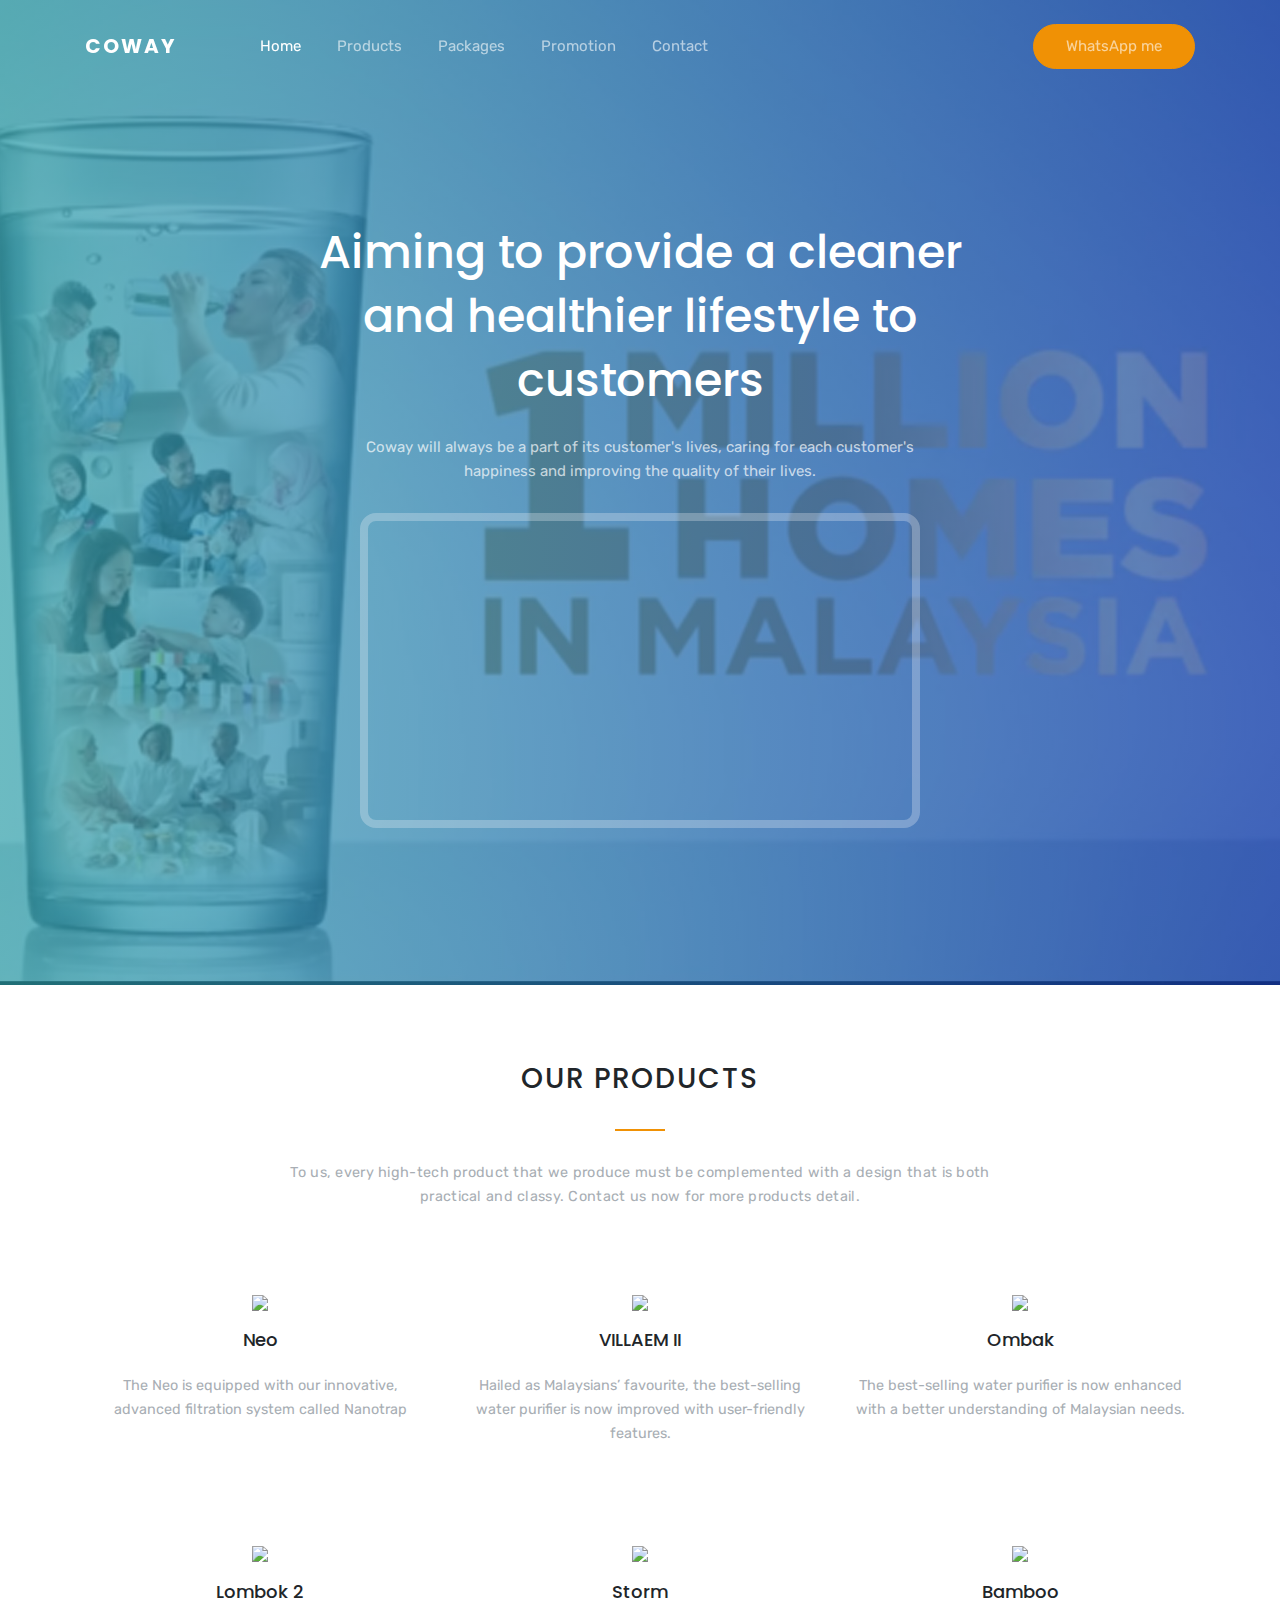
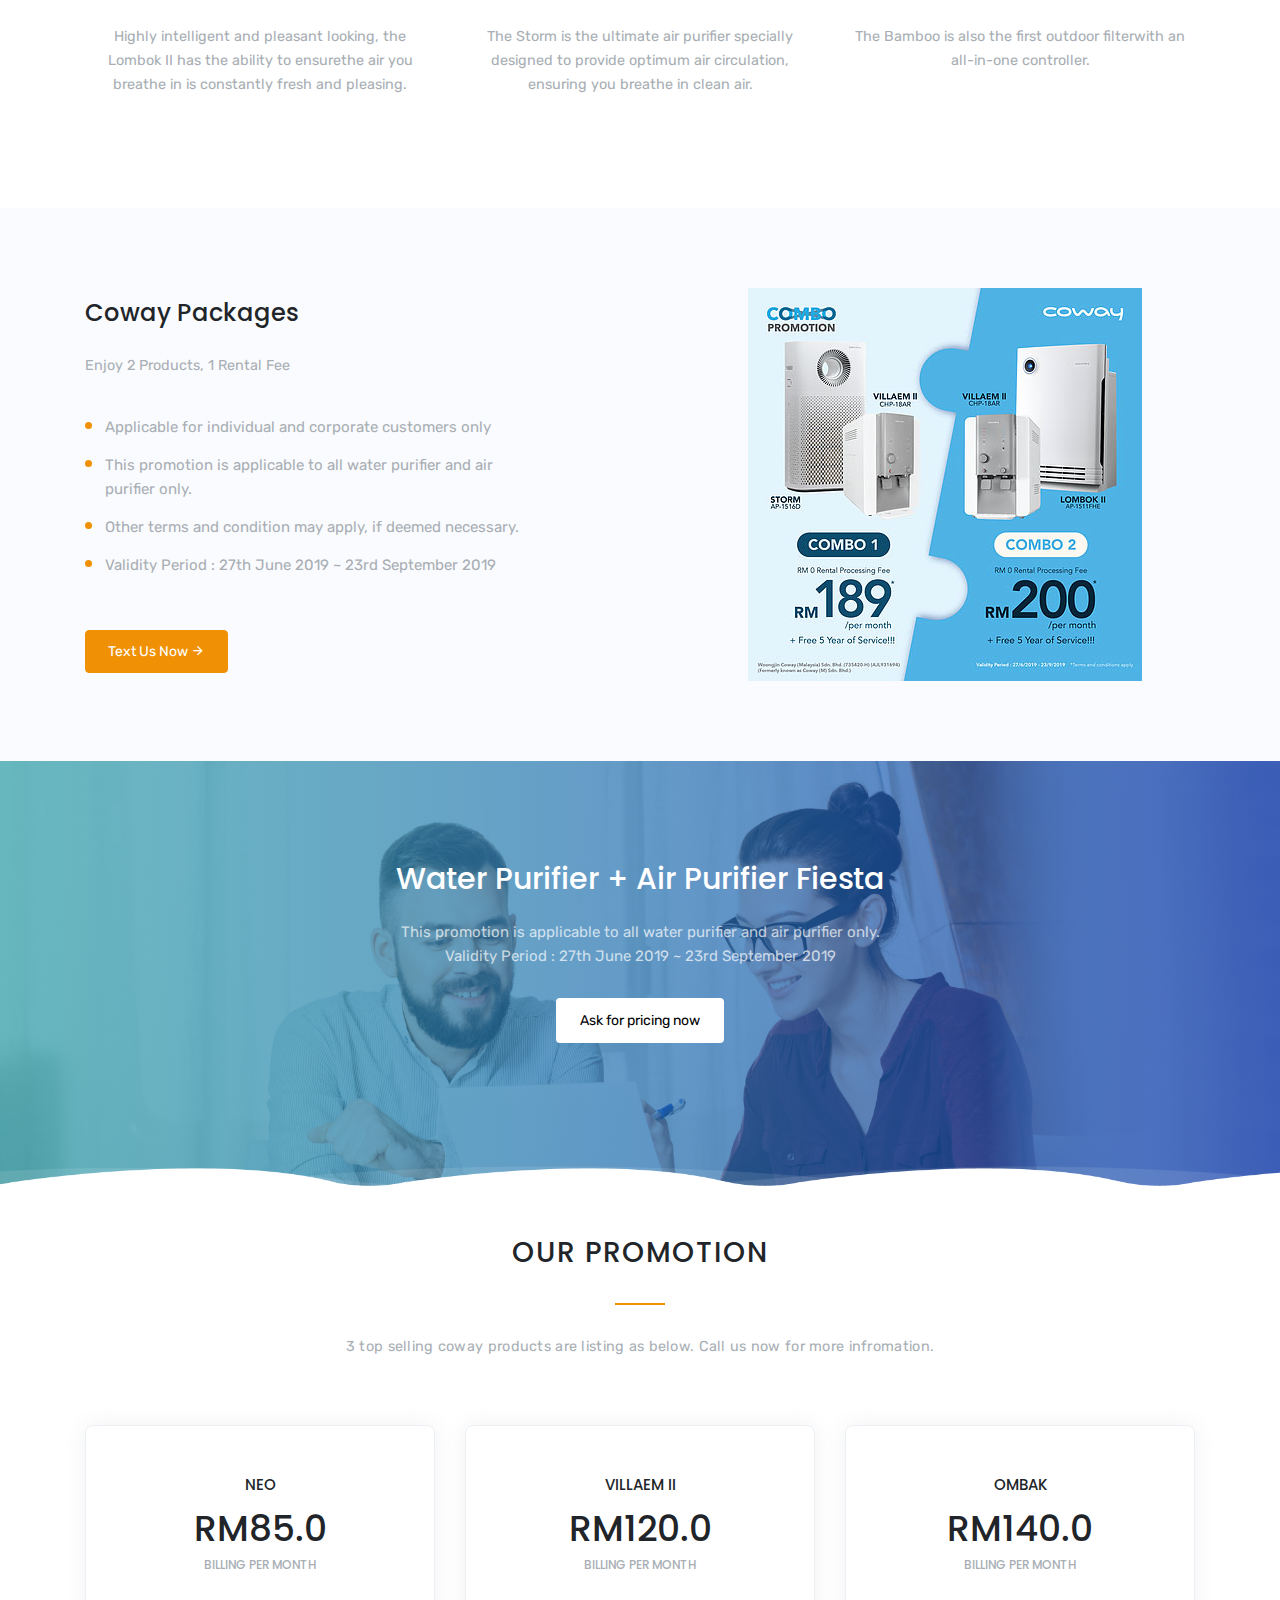
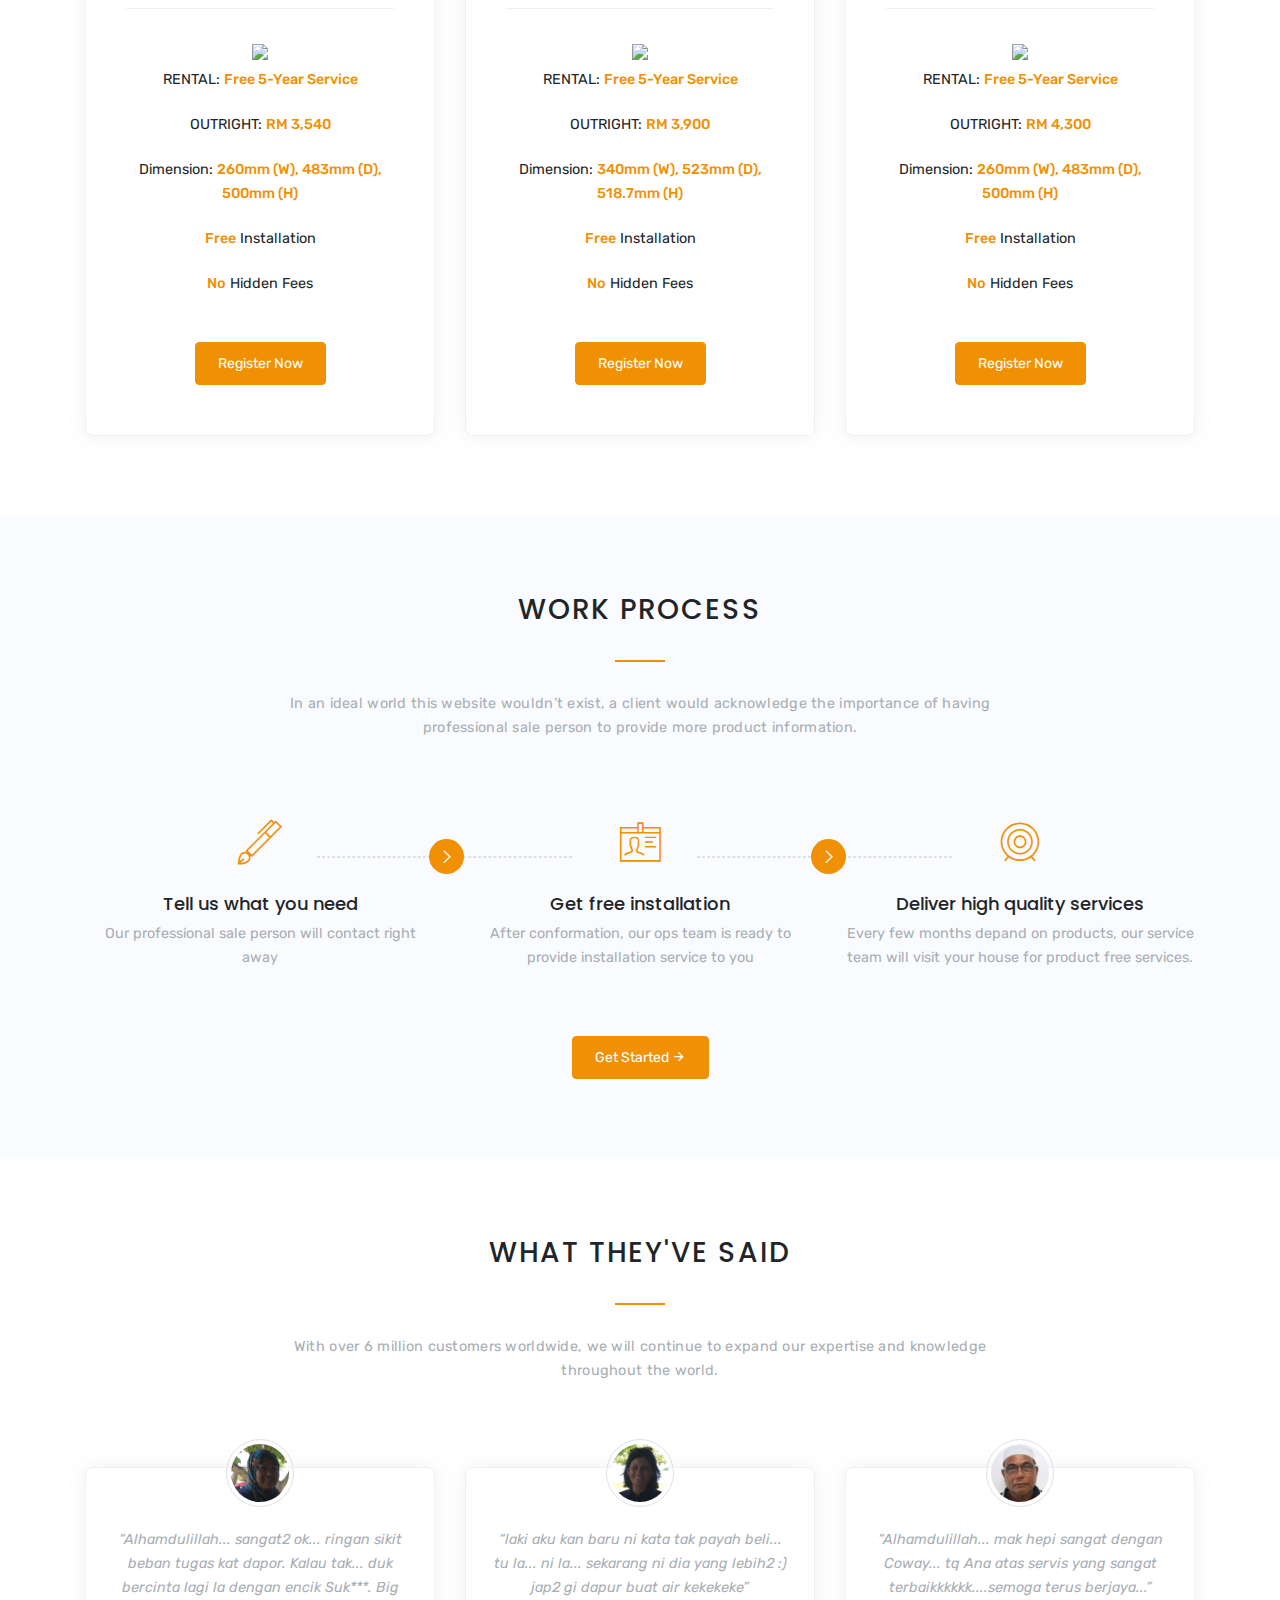
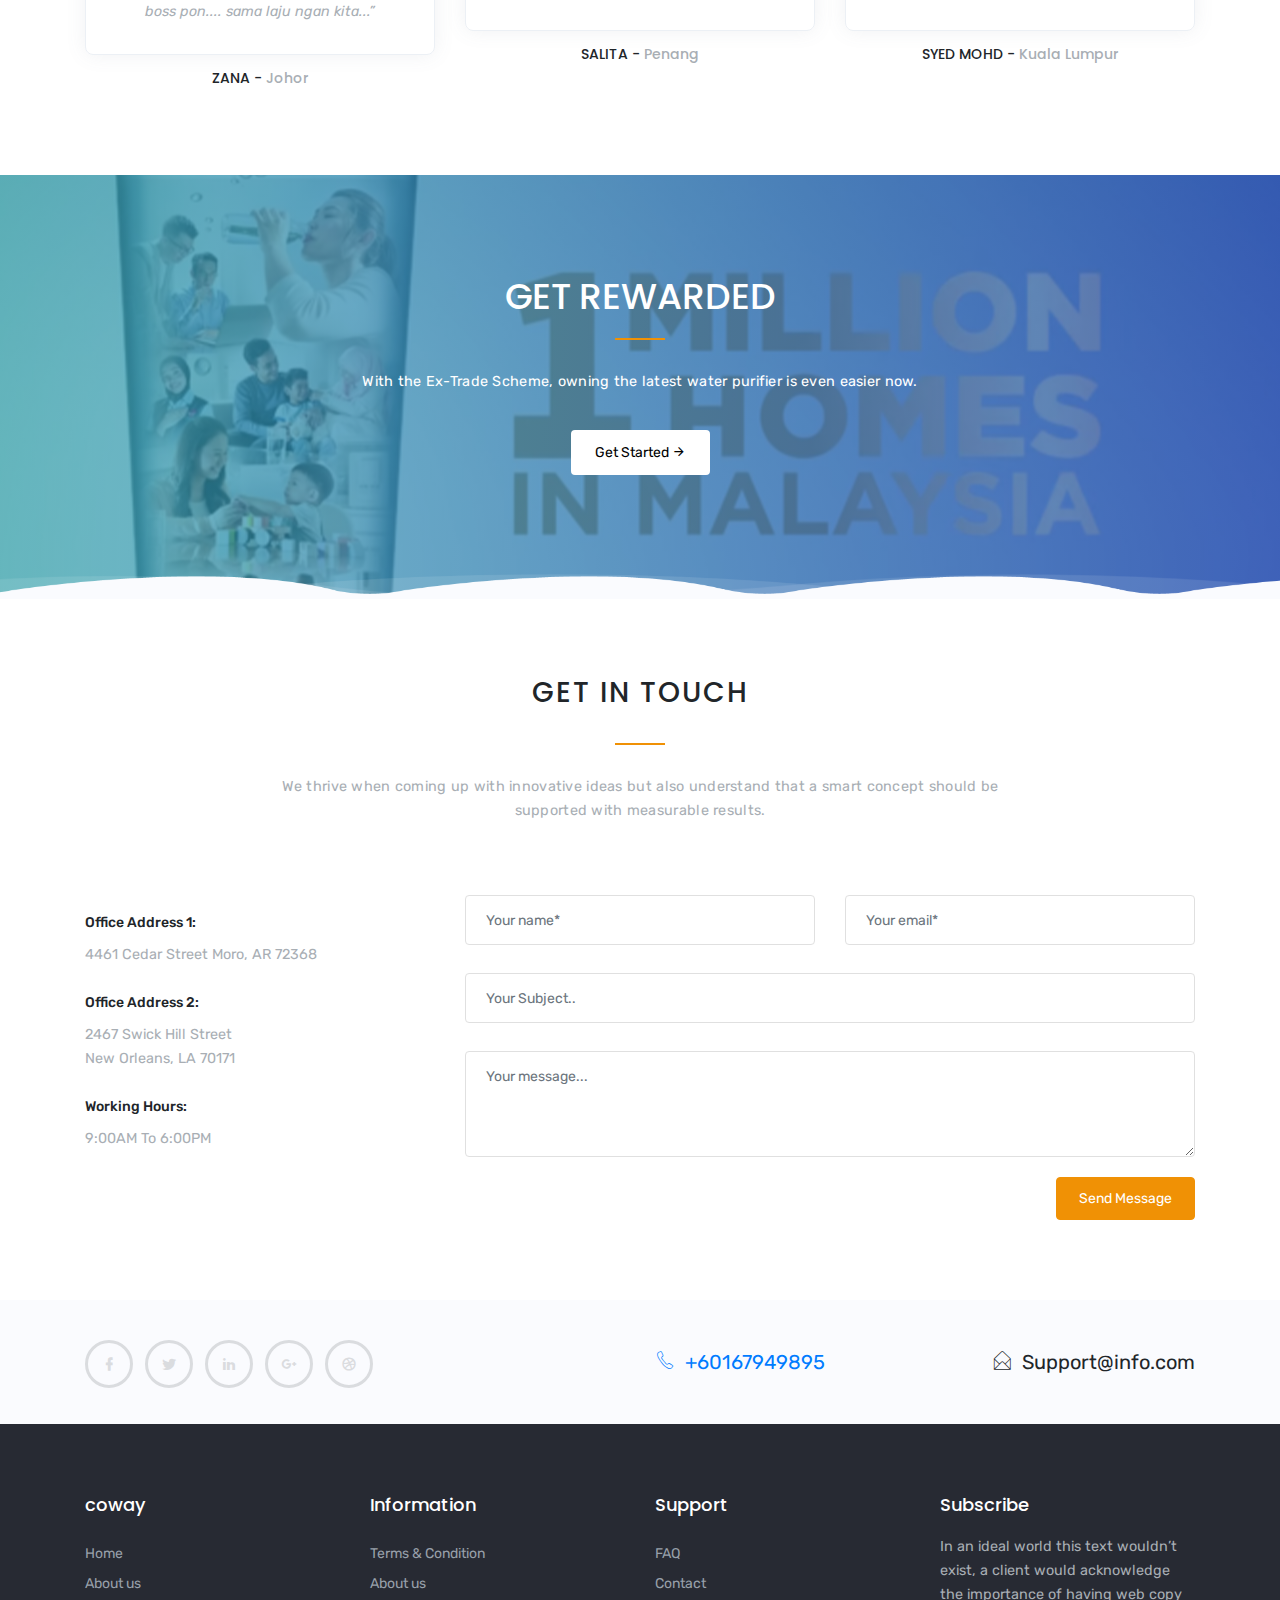
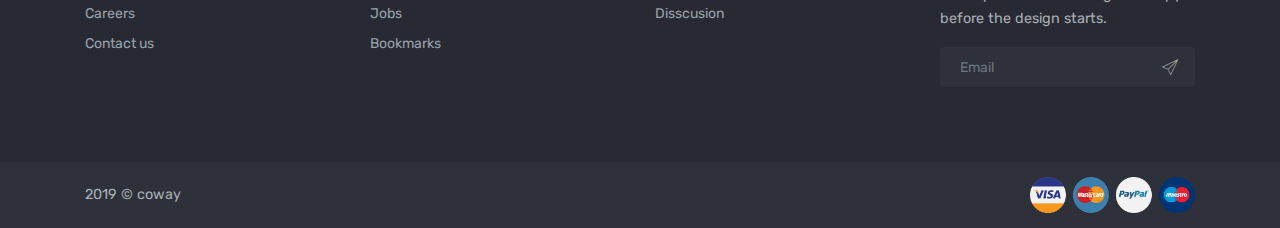
==== index.html @ 73694146 "add project" ====
<!DOCTYPE html>
<html lang="en">
    
<head>
        <meta charset="utf-8">
        <meta name="viewport" content="width=device-width, initial-scale=1"> 
        <title>coway - Promotion RM0 Registration. Free Installation. Free Services Filters Up TO 5 Years. Call Qiao Wen +60167949895 for more information.</title> 
        <meta name="description" content="" />
        <meta name="keywords" content="" />
        <meta name="author" content="" />   
        <link rel="shortcut icon" href="images/favicon.ico">

        <!-- Google Font -->
        <link href="https://fonts.googleapis.com/css?family=Poppins:400,500,700|Rubik:300,400,500" rel="stylesheet">

        <!-- pe-icon-7 Css-->
        <link rel="stylesheet" type="text/css" href="css/pe-icon-7-stroke.css" />

        <!--Material Icon -->
        <link rel="stylesheet" type="text/css" href="css/materialdesignicons.min.css" />

        <!-- Waves effect Css-->
        <link rel="stylesheet" type="text/css" href="css/waves.css" />

        <!-- Bootstrap Css-->
        <link rel="stylesheet" type="text/css" href="css/bootstrap.min.css" />

        <!-- Magnific-popup -->
        <link rel="stylesheet" href="css/magnific-popup.css">

        <!-- Custom Css -->
        <link rel="stylesheet" type="text/css" href="css/style.css" />
        <link rel="stylesheet" href="css/colors/orange.css">

    </head>


    <body data-spy="scroll" data-target="#data-scroll"  data-hijacking="on" data-animation="scaleDown">      
            
        <!-- STRAT NAVBAR -->
        <nav class="navbar navbar-expand-lg fixed-top navbar-custom sticky sticky-dark">
            <div class="container">
                <!-- LOGO -->
                <a class="navbar-brand logo text-uppercase" href="index.html">
                    coway
                </a>
                <button class="navbar-toggler" type="button" data-toggle="collapse" data-target="#navbarCollapse" aria-controls="navbarCollapse" aria-expanded="false" aria-label="Toggle navigation">
                    <i class="mdi mdi-menu"></i>
                </button>
                <div class="collapse navbar-collapse" id="navbarCollapse">
                    <ul class="navbar-nav navbar-center" id="mySidenav">
                        <li class="nav-item active">
                            <a href="#home" class="nav-link">Home</a>
                        </li>
                        <li class="nav-item">
                            <a href="#products" class="nav-link">Products</a>
                        </li>
                        <li class="nav-item">
                            <a href="#features" class="nav-link">Packages</a>
                        </li>
                        <li class="nav-item">
                            <a href="#pricing" class="nav-link">Promotion</a>
                        </li>
                       <!--  <li class="nav-item">
                            <a href="#team" class="nav-link">Team</a>
                        </li>
                        <li class="nav-item">
                            <a href="#blog" class="nav-link">Blog</a>
                        </li> -->
                        <li class="nav-item">
                            <a href="#contact" class="nav-link">Contact</a>
                        </li>

                    </ul>
                    <div class="nav-button ml-auto">
                        <ul class="nav navbar-nav navbar-right">
                            <li>
                                <button type="button" class="btn btn-custom navbar-btn btn-rounded waves-effect waves-light"> <a href="https://api.whatsapp.com/send?phone=60167949895&text=I%20interested%20in%20Coway%20Product,%20Please%20call%20me%20soon.">WhatsApp me</a></button>
                            </li>
                        </ul>
                    </div>
                </div>
            </div>
        </nav>
         <!-- END NAVBAR -->


        <!--START HOME-->
        <section class="section section-lg home-half" id="home" style="background-image: url('images/img-2.jpg'); background-size: cover; background-position: center;">
            <div class="bg-overlay"></div>
            <div class="display-table">
                <div class="home-cell-bottom">
                    <div class="container">
                        <div class="row">
                            <div class="col-lg-8 offset-lg-2 text-white text-center">
                                <h1 class="home-title">Aiming to provide a cleaner and healthier lifestyle to customers </h1>
                                <p class="padding-t-15 home-desc"> Coway will always be a part of its customer's lives, caring for each customer's happiness and improving the quality of their lives. </p>
                                <div class="margin-t-30">
                                    <iframe width="560" height="315" src="https://www.youtube.com/embed/Jjf3JkTQX5I" frameborder="0" allow="accelerometer; autoplay; encrypted-media; gyroscope; picture-in-picture" allowfullscreen></iframe>
                                </div>
                            </div>
                        </div>
                    </div>
                </div>
            </div>
        </section>
        <!--END HOME-->


        <!--START SERVICES-->
        <section class="section" id="products">
            <div class="container">
                <div class="row">
                    <div class="col-lg-8 offset-lg-2">
                        <h1 class="section-title text-center">Our Products</h1>
                        <div class="section-title-border margin-t-20"></div>
                        <p class="section-subtitle text-muted text-center padding-t-30 font-secondary">To us, every high-tech product that we produce must be complemented with a design that is both practical and classy. Contact us now for more products detail.</p>
                    </div>
                </div>
                <div class="row margin-t-30">
                    <div class="col-lg-4 margin-t-20">
                        <div class="services-box text-center hover-effect">
                            <img src="images/products/coway-neo.png" style="height:20em" />
                            <h4 class="padding-t-15">Neo</h4>
                            <p class="padding-t-15 text-muted">The Neo is equipped with our innovative, advanced filtration system called Nanotrap</p>
                        </div>
                    </div>
                    <div class="col-lg-4 margin-t-20">
                        <div class="services-box text-center hover-effect">
                            <img src="images/products/coway-villaem2-CHP-18AR.png" style="height:20em" />
                            <h4 class="padding-t-15">VILLAEM II</h4>
                            <p class="padding-t-15 text-muted">Hailed as Malaysians’ favourite, the best-selling water purifier is now improved with user-friendly features.</p>
                        </div>
                    </div>
                    <div class="col-lg-4 margin-t-20">
                        <div class="services-box text-center hover-effect">
                            <img src="images/products/coway-ombak.png" style="height:20em" />
                            <h4 class="padding-t-15">Ombak</h4>
                            <p class="padding-t-15 text-muted">The best-selling water purifier is now enhanced with a better understanding of Malaysian needs.</p>
                        </div>
                    </div>
                </div>
                <div class="row margin-t-30">
                    <div class="col-lg-4 margin-t-20">
                        <div class="services-box text-center hover-effect">
                            <img src="images/products/coway-lombok2-slider3.png" style="height:20em" />
                            <h4 class="padding-t-15">Lombok 2</h4>
                            <p class="padding-t-15 text-muted">Highly intelligent and pleasant looking, the Lombok II has the ability to ensurethe air you breathe in is constantly fresh and pleasing.</p>
                        </div>
                    </div>
                    <div class="col-lg-4 margin-t-20">
                        <div class="services-box text-center hover-effect">
                            <img src="images/products/coway-storm-slider1.png" style="height:20em" />
                            <h4 class="padding-t-15">Storm</h4>
                            <p class="padding-t-15 text-muted">The Storm is the ultimate air purifier specially designed to provide optimum air circulation, ensuring you breathe in clean air.</p>
                        </div>
                    </div>
                    <div class="col-lg-4 margin-t-20">
                        <div class="services-box text-center hover-effect">
                            <img src="images/products/coway-bamboo-slider1.png" style="height:20em" />
                            <h4 class="padding-t-15">Bamboo</h4>
                            <p class="padding-t-15 text-muted">The Bamboo is also the first outdoor filterwith an all-in-one controller.</p>
                        </div>
                    </div>
                </div>
            </div>
        </section>
        <!--START SERVICES-->

        <!--END ABOUT US-->
        <section class="section bg-light" id="features">
            <div class="container">
                <div class="row vertical-content">
                    <div class="col-lg-5">
                        <div class="features-box">
                            <h3>Coway Packages</h3>
                            <p class="text-muted web-desc">Enjoy 2 Products, 1 Rental Fee</p>
                            <ul class="text-muted list-unstyled margin-t-30 features-item-list">
                                <li class="">Applicable for individual and corporate customers only</li>
                                <li class="">This promotion is applicable to all water purifier and air purifier only.</li>
                                <li class="">Other terms and condition may apply, if deemed necessary.</li>
                                <li class="">Validity Period : 27th June 2019 ~ 23rd September 2019</li>
                            </ul>
                            <a href="https://api.whatsapp.com/send?phone=60167949895&text=I%20interested%20in%20Coway%20Product,%20Please%20call%20me%20soon." class="btn btn-custom margin-t-30 waves-effect waves-light">Text Us Now <i class="mdi mdi-arrow-right"></i></a>
                        </div>
                    </div>
                    <div class="col-lg-7">
                        <div class="features-img features-right text-center">
                            <img src="images/combo.jpg" alt="coway combo package" class="img-fluid">
                        </div>
                    </div>
                </div>
            </div>
        </section>
        <!--END ABOUT US-->

        <!--START WEBSITE-DESCRIPTION-->
        <section class="section section-lg bg-web-desc">
            <div class="bg-overlay"></div>
            <div class="container">
                <div class="row">
                    <div class="col-lg-12 text-center">
                        <h2 class="text-white">Water Purifier + Air Purifier Fiesta</h2>
                        <p class="padding-t-15 home-desc">This promotion is applicable to all water purifier and air purifier only. <br/>Validity Period : 27th June 2019 ~ 23rd September 2019</p>
                        <a href="https://api.whatsapp.com/send?phone=60167949895&text=I%20interested%20in%20Coway%20Product,%20Please%20call%20me%20soon." class="btn btn-bg-white margin-t-30 waves-effect waves-light mb-5">Ask for pricing now</a>
                    </div>
                </div>
            </div>
            <div class="bg-pattern-effect">
                <img src="images/bg-pattern.png" alt="">
            </div>
        </section>
        
        <!--END WEBSITE-DESCRIPTION-->

        <!--START PRICING-->
        <section class="section pt-5" id="pricing">
            <div class="container">
                <div class="row">
                    <div class="col-lg-8 offset-lg-2">
                        <h1 class="section-title text-center">Our Promotion</h1>
                        <div class="section-title-border margin-t-20"></div>
                        <p class="section-subtitle font-secondary text-muted text-center padding-t-30">3 top selling coway products are listing as below. Call us now for more infromation. </p>
                    </div>
                </div>
                <div class="row margin-t-50">
                    <div class="col-lg-4">
                        <div class="text-center pricing-box hover-effect">
                            <h4 class="text-uppercase">Neo</h4>
                            <h1>RM85.0</h1>
                            <h6 class="text-uppercase text-muted">Billing Per Month</h6>
                            <div class="pricing-border"></div>
                            <div class="plan-features margin-t-30">
                                <img src="images/products/coway-neo.png" style="height:8em" />
                                <br/>
                                <p>RENTAL: <b class="text-custom">Free 5-Year Service</b></p>
                                <p>OUTRIGHT: <b class="text-custom">RM 3,540</b></p>
                                <p>Dimension: <b class="text-custom">260mm (W), 483mm (D), 500mm (H)</b></p>
                                <p><b class="text-custom">Free</b> Installation</p>
                                <p><b class="text-custom">No</b> Hidden Fees</p>
                            </div>
                            <a href="https://api.whatsapp.com/send?phone=60167949895&text=Register me - Neo. I%20interested%20in%20Coway%20Product,%20Please%20call%20me%20soon." class="btn btn-custom waves-effect waves-light margin-t-30">Register Now</a>
                        </div>
                    </div>
                    <div class="col-lg-4">
                        <div class="text-center pricing-box hover-effect">
                            <h4 class="text-uppercase">VILLAEM II</h4>
                            <h1>RM120.0</h1>
                            <h6 class="text-uppercase text-muted">Billing Per Month</h6>
                            <div class="pricing-border"></div>
                            <div class="plan-features margin-t-30">
                                <img src="images/products/coway-villaem2-CHP-18AR.png" style="height:8em" />
                                <br/>
                                <p>RENTAL: <b class="text-custom">Free 5-Year Service</b></p>
                                <p>OUTRIGHT: <b class="text-custom">RM 3,900</b></p>
                                <p>Dimension: <b class="text-custom">340mm (W), 523mm (D), 518.7mm (H)</b></p>
                                <p><b class="text-custom">Free</b> Installation</p>
                                <p><b class="text-custom">No</b> Hidden Fees</p>
                            </div>
                            <a href="https://api.whatsapp.com/send?phone=60167949895&text=Register me - VILLAEM 2. I%20interested%20in%20Coway%20Product,%20Please%20call%20me%20soon." class="btn btn-custom waves-effect waves-light margin-t-30">Register Now</a>
                        </div>
                    </div>
                    <div class="col-lg-4">
                        <div class="text-center pricing-box hover-effect">
                            <h4 class="text-uppercase">Ombak</h4>
                            <h1>RM140.0</h1>
                            <h6 class="text-uppercase text-muted">Billing Per Month</h6>
                            <div class="pricing-border"></div>
                            <div class="plan-features margin-t-30">
                                <img src="images/products/coway-ombak.png" style="height:8em" />
                                <br/>
                                <p>RENTAL: <b class="text-custom">Free 5-Year Service</b></p>
                                <p>OUTRIGHT: <b class="text-custom">RM 4,300</b></p>
                                <p>Dimension: <b class="text-custom">260mm (W), 483mm (D), 500mm (H)</b></p>
                                <p><b class="text-custom">Free</b> Installation</p>
                                <p><b class="text-custom">No</b> Hidden Fees</p>
                            </div>
                            <a href="https://api.whatsapp.com/send?phone=60167949895&text=Register me. - Ombak. I%20interested%20in%20Coway%20Product,%20Please%20call%20me%20soon." class="btn btn-custom waves-effect waves-light margin-t-30">Register Now</a>
                        </div>
                    </div>
                </div>
            </div>
        </section>
        <!--ENd PRICING-->

        <!--START TESTIMONIAL-->
        <!-- <section class="section pt-4" id="team">
            <div class="container">
                <div class="row">
                    <div class="col-lg-8 offset-lg-2">
                        <h1 class="section-title text-center">Behind The People</h1>
                        <div class="section-title-border margin-t-20"></div>
                        <p class="section-subtitle text-muted text-center font-secondary padding-t-30">It is a long established fact that a reader will be distracted by the readable content of a page when looking at its layout.</p>
                    </div>
                </div>
                <div class="row margin-t-50">
                    <div class="col-lg-3 col-sm-6">
                        <div class="team-box text-center hover-effect">
                            <div class="team-wrapper">
                                <div class="team-member">
                                    <img alt="" src="images/team/img-1.jpg" class="img-fluid rounded">
                                </div>
                            </div>
                            <h4 class="team-name">Frank Johnson</h4>
                            <p class="text-uppercase team-designation">CEO</p>
                        </div>
                    </div>

                    <div class="col-lg-3 col-sm-6">
                        <div class="team-box text-center hover-effect">
                            <div class="team-wrapper">
                                <div class="team-member">
                                    <img alt="" src="images/team/img-2.jpg" class="img-fluid rounded">
                                </div>
                            </div>
                            <h4 class="team-name">Elaine Stclair</h4>
                            <p class="text-uppercase team-designation">Designer</p>
                        </div>
                    </div>

                    <div class="col-lg-3 col-sm-6">
                        <div class="team-box text-center hover-effect">
                            <div class="team-wrapper">
                                <div class="team-member">
                                    <img alt="" src="images/team/img-3.jpg" class="img-fluid rounded">
                                </div>
                            </div>
                            <h4 class="team-name">Wanda Arthur</h4>
                            <p class="text-uppercase team-designation">Developer</p>
                        </div>
                    </div>

                    <div class="col-lg-3 col-sm-6">
                        <div class="team-box text-center hover-effect">
                            <div class="team-wrapper">
                                <div class="team-member">
                                    <img alt="" src="images/team/img-4.jpg" class="img-fluid rounded">
                                </div>
                            </div>
                            <h4 class="team-name">Joshua Stemple</h4>
                            <p class="text-uppercase team-designation">Manager</p>
                        </div>
                    </div>

                </div>
            </div>
        </section> -->
        <!--END TESTIMONIAL-->

        <!--START PROCESS-->
        <section class="section bg-light">
            <div class="container">
                <div class="row">
                    <div class="col-lg-8 offset-lg-2">
                        <h1 class="section-title text-center">Work Process</h1>
                        <div class="section-title-border margin-t-20"></div>
                        <p class="section-subtitle text-muted text-center font-secondary padding-t-30">In an ideal world this website wouldn’t exist, a client would acknowledge the importance of having professional sale person to provide more product information.</p>
                    </div>
                </div>
                <div class="row">
                    <div class="col-lg-6 text-center process-left-icon-1">
                        <i class="pe-7s-angle-right"></i>
                    </div>
                    <div class="col-lg-6 text-center process-left-icon-2">
                        <i class="pe-7s-angle-right"></i>
                    </div>
                </div>
                <div class="row margin-t-50">
                    <div class="col-lg-4 plan-line">
                        <div class="text-center process-box">
                            <i class="pe-7s-pen text-custom"></i>
                            <h4 class="padding-t-15">Tell us what you need</h4>
                            <p class="text-muted">Our professional sale person will contact right away</p>
                        </div>
                    </div>
                    <div class="col-lg-4 plan-line">
                        <div class="text-center process-box">
                            <i class="pe-7s-id text-custom"></i>
                            <h4 class="padding-t-15">Get free installation</h4>
                            <p class="text-muted">After conformation, our ops team is ready to provide installation service to you</p>
                        </div>
                    </div>
                    <div class="col-lg-4">
                        <div class="text-center process-box">
                            <i class="pe-7s-target text-custom"></i>
                            <h4 class="padding-t-15">Deliver high quality services</h4>
                            <p class="text-muted">Every few months depand on products, our service team will visit your house for product free services.</p>
                        </div>
                    </div>
                    <div class="text-center mx-auto">
                        <a href="https://api.whatsapp.com/send?phone=60167949895&text=I%20interested%20in%20Coway%20Services,%20Please%20call%20me%20soon." class="btn btn-custom waves-light waves-effect margin-t-50">Get Started <i class="mdi mdi-arrow-right"></i></a>
                    </div>
                </div>
            </div>
        </section>
        <!--END PROCESS-->

        <!--START TESTIMONIAL-->
        <section class="section" id="testi">
            <div class="container">
                <div class="row">
                    <div class="col-lg-8 offset-lg-2">
                        <h1 class="section-title text-center">What they've said</h1>
                        <div class="section-title-border margin-t-20"></div>
                        <p class="section-subtitle text-muted text-center font-secondary padding-t-30">With over 6 million customers worldwide, we will continue to expand our expertise and knowledge throughout the world.</p>
                    </div>
                </div>
                <div class="row margin-t-50">
                    <div class="col-lg-4">
                        <div class="testimonial-box hover-effect margin-t-30">
                            <img src="images/testimonials/user-2.jpg" alt="" class="img-fluid d-block img-thumbnail rounded-circle">
                            <div class="testimonial-decs">
                                <p class="text-muted text-center mb-0">“Alhamdulillah... sangat2 ok... ringan sikit beban tugas kat dapor. Kalau tak... duk bercinta lagi la dengan encik Suk***. Big boss pon.... sama laju ngan kita...” </p>
                            </div>
                            <h5 class="text-center text-uppercase padding-t-15">Zana - <span class="text-muted text-capitalize">Johor</span></h5>
                        </div>
                    </div>
                    <div class="col-lg-4">
                        <div class="testimonial-box hover-effect margin-t-30">
                            <img src="images/testimonials/user-1.jpg" alt="" class="img-fluid d-block img-thumbnail rounded-circle">
                            <div class="testimonial-decs">
                                <p class="text-muted text-center mb-0">“laki aku kan baru ni kata tak payah beli... tu la... ni la... sekarang ni dia yang lebih2 :) jap2 gi dapur buat air kekekeke” </p>
                            </div>
                            <h5 class="text-center text-uppercase padding-t-15">Salita - <span class="text-muted text-capitalize">Penang</span></h5>
                        </div>
                    </div>
                    <div class="col-lg-4">
                        <div class="testimonial-box hover-effect margin-t-30">
                            <img src="images/testimonials/user-3.jpg" alt="" class="img-fluid d-block img-thumbnail rounded-circle">
                            <div class="testimonial-decs">
                                <p class="text-muted text-center mb-0">“Alhamdulillah... mak hepi sangat dengan Coway... tq Ana atas servis yang sangat terbaikkkkkk....semoga terus berjaya...” </p>
                            </div>
                            <h5 class="text-center text-uppercase padding-t-15">Syed Mohd - <span class="text-muted text-capitalize">Kuala Lumpur</span></h5>
                        </div>
                    </div>
                </div>
            </div>
        </section>
        <!--END TESTIMONIAL-->

        <!--START GET STARTED-->
        <section class="section section-lg bg-get-start">
            <div class="bg-overlay"></div>
            <div class="container">
                <div class="row">
                    <div class="col-lg-8 offset-lg-2 text-center">
                        <h1 class="get-started-title text-white">GET REWARDED</h1>
                        <div class="section-title-border margin-t-20 bg-white"></div>
                        <p class="section-subtitle font-secondary text-white text-center padding-t-30">With the Ex-Trade Scheme, owning the latest water purifier is even easier now.</p>
                        <a href="https://api.whatsapp.com/send?phone=60167949895&text=I%20interested%20in%20Coway%20Reward,%20Please%20call%20me%20soon." class="btn btn-bg-white waves-effect margin-t-20 mb-4">Get Started <i class="mdi mdi-arrow-right"></i> </a>
                    </div>
                </div>
            </div>
            <div class="bg-pattern-effect">
                <img src="images/bg-pattern-light.png" alt="">
            </div>
        </section>
        <!--END GET STARTED-->

        <!-- START BLOG -->
       <!--  <section class="section bg-light pt-5" id="blog">
            <div class="container">
                <div class="row">
                    <div class="col-lg-8 offset-lg-2">
                        <h1 class="section-title text-center">Blog</h1>
                        <div class="section-title-border margin-t-20"></div>
                        <p class="section-subtitle text-muted text-center font-secondary padding-t-30">Separated they live in Bookmarksgrove right at the coast of the Semantics, a large language ocean class at a euismod mus luctus quam.</p>
                    </div>
                </div>

                <div class="row margin-t-30">
                    <div class="col-lg-4">
                        <div class="blog-box margin-t-30 hover-effect">
                            <img src="images/blog/img-1.jpg" class="img-fluid" alt="">
                            <div>
                                <h5 class="mt-4 text-muted">UI & UX Design</h5>
                                <h4 class="mt-3"><a href="https://api.whatsapp.com/send?phone=60167949895&text=I%20interested%20in%20Coway%20Product,%20Please%20call%20me%20soon." class="blog-title"> Doing a cross country road trip </a></h4>
                                <p class="text-muted">She packed her seven versalia, put her initial into the belt and made herself on the way..</p>
                                <div class="mt-3">
                                    <a href="https://api.whatsapp.com/send?phone=60167949895&text=I%20interested%20in%20Coway%20Product,%20Please%20call%20me%20soon." class="read-btn">Read More <i class="mdi mdi-arrow-right"></i></a>
                                </div>
                            </div>
                        </div>
                    </div>

                    <div class="col-lg-4">
                        <div class="blog-box margin-t-30 hover-effect">
                            <img src="images/blog/img-2.jpg" class="img-fluid" alt="">
                            <div>
                                <h5 class="mt-4 text-muted">Digital Marketing</h5>
                                <h4 class="mt-3"><a href="https://api.whatsapp.com/send?phone=60167949895&text=I%20interested%20in%20Coway%20Product,%20Please%20call%20me%20soon." class="blog-title">New exhibition at our Museum</a></h4>
                                <p class="text-muted">Pityful a rethoric question ran over her cheek, then she continued her way.</p>
                                <div class="mt-3">
                                    <a href="https://api.whatsapp.com/send?phone=60167949895&text=I%20interested%20in%20Coway%20Product,%20Please%20call%20me%20soon." class="read-btn">Read More <i class="mdi mdi-arrow-right"></i></a>
                                </div>
                            </div>
                        </div>
                    </div>

                    <div class="col-lg-4">
                        <div class="blog-box margin-t-30 hover-effect">
                            <img src="images/blog/img-3.jpg" class="img-fluid" alt="">
                            <div>
                                <h5 class="mt-4 text-muted">Travelling</h5>
                                <h4 class="mt-3"><a href="https://api.whatsapp.com/send?phone=60167949895&text=I%20interested%20in%20Coway%20Product,%20Please%20call%20me%20soon." class="blog-title">Why are so many people..</a></h4>
                                <p class="text-muted">Far far away, behind the word mountains, far from the countries Vokalia and Consonantia.</p>
                                <div class="mt-3">
                                    <a href="https://api.whatsapp.com/send?phone=60167949895&text=I%20interested%20in%20Coway%20Product,%20Please%20call%20me%20soon." class="read-btn">Read More <i class="mdi mdi-arrow-right"></i></a>
                                </div>
                            </div>
                        </div>
                    </div>

                </div>

            </div>
        </section> -->
        <!-- END BLOG -->

        <!-- CONTACT FORM START-->
        <section class="section " id="contact">
            <div class="container">
                <div class="row">
                    <div class="col-lg-8 offset-lg-2">
                        <h1 class="section-title text-center">Get In Touch</h1>
                        <div class="section-title-border margin-t-20"></div>
                        <p class="section-subtitle text-muted text-center font-secondary padding-t-30">We thrive when coming up with innovative ideas but also understand that a smart concept should be supported with measurable results.</p>
                    </div>
                </div>
                <div class="row">
                    <div class="col-lg-4">
                        <div class="mt-4 pt-4">
                            <p class="mt-4"><span class="h5">Office Address 1:</span><br> <span class="text-muted d-block mt-2">4461 Cedar Street Moro, AR 72368</span></p>
                            <p class="mt-4"><span class="h5">Office Address 2:</span><br> <span class="text-muted d-block mt-2">2467 Swick Hill Street <br/>New Orleans, LA 70171</span></p>
                            <p class="mt-4"><span class="h5">Working Hours:</span><br> <span class="text-muted d-block mt-2">9:00AM To 6:00PM</span></p>
                        </div>
                    </div>
                    <div class="col-lg-8">
                        <div class="custom-form mt-4 pt-4">
                            <div id="message"></div>
                            <form method="post" action="#" name="contact-form" id="contact-form">
                                <div class="row">
                                    <div class="col-lg-6">
                                        <div class="form-group mt-2">
                                            <input name="name" id="name" type="text" class="form-control" placeholder="Your name*" >
                                        </div>
                                    </div>
                                    <div class="col-lg-6">
                                        <div class="form-group mt-2">
                                            <input name="email" id="email" type="email" class="form-control" placeholder="Your email*" >
                                        </div>
                                    </div>                                
                                </div>
                                <div class="row">
                                    <div class="col-lg-12">
                                        <div class="form-group mt-2">
                                            <input type="text" class="form-control" id="subject" placeholder="Your Subject.." />
                                        </div>
                                    </div>
                                </div>
                                <div class="row">
                                    <div class="col-lg-12">
                                        <div class="form-group mt-2">
                                            <textarea name="comments" id="comments" rows="4" class="form-control" placeholder="Your message..."></textarea>
                                        </div>
                                    </div>
                                </div>
                                <div class="row">
                                    <div class="col-lg-12 text-right">
                                        <input type="button" id="submit" name="send" class="submitBnt btn btn-custom" value="Send Message">
                                        <div id="simple-msg"></div>
                                    </div>
                                </div>
                            </form>
                        </div>  
                    </div>
                </div>
            </div>
        </section> 
        <!-- CONTACT FORM END-->


        <!--START SOCIAL-->
        <section class="cta bg-light">
            <div class="container">
                <div class="row">
                    <div class="col-lg-6">
                        <ul class="list-inline social margin-t-20">
                            <li class="list-inline-item"><a href="https://api.whatsapp.com/send?phone=60167949895&text=I%20interested%20in%20Coway%20Product,%20Please%20call%20me%20soon." class="social-icon"><i class="mdi mdi-facebook"></i></a></li>
                            <li class="list-inline-item"><a href="https://api.whatsapp.com/send?phone=60167949895&text=I%20interested%20in%20Coway%20Product,%20Please%20call%20me%20soon." class="social-icon"><i class="mdi mdi-twitter"></i></a></li>
                            <li class="list-inline-item"><a href="https://api.whatsapp.com/send?phone=60167949895&text=I%20interested%20in%20Coway%20Product,%20Please%20call%20me%20soon." class="social-icon"><i class="mdi mdi-linkedin"></i></a></li>
                            <li class="list-inline-item"><a href="https://api.whatsapp.com/send?phone=60167949895&text=I%20interested%20in%20Coway%20Product,%20Please%20call%20me%20soon." class="social-icon"><i class="mdi mdi-google-plus"></i></a></li>
                            <li class="list-inline-item"><a href="https://api.whatsapp.com/send?phone=60167949895&text=I%20interested%20in%20Coway%20Product,%20Please%20call%20me%20soon." class="social-icon"><i class="mdi mdi-dribbble"></i></a></li>
                        </ul>
                    </div>
                    <div class="col-lg-3 margin-t-30">
                        <a href="https://api.whatsapp.com/send?phone=60167949895&text=I%20interested%20in%20Coway%20Product,%20Please%20call%20me%20soon."><p class="margin-b-0 contact-title"><i class="pe-7s-call"></i> &nbsp;+60167949895</p></a>
                    </div>
                    <div class="col-lg-3 margin-t-30 text-right">
                        <p class="contact-title"><i class="pe-7s-mail-open"></i>&nbsp; Support@info.com</p>
                    </div>
                </div>
            </div>
        </section>
        <!--END SOCIAL-->


        <!--START FOOTER-->
        <footer class="footer">
            <div class="container">
                <div class="row">
                    <div class="col-lg-3 margin-t-20">
                        <h4>coway</h4>
                        <div class="text-muted margin-t-20">
                            <ul class="list-unstyled footer-list">
                                <li><a href="https://api.whatsapp.com/send?phone=60167949895&text=I%20interested%20in%20Coway%20Product,%20Please%20call%20me%20soon.">Home</a></li>
                                <li><a href="https://api.whatsapp.com/send?phone=60167949895&text=I%20interested%20in%20Coway%20Product,%20Please%20call%20me%20soon.">About us</a></li>
                                <li><a href="https://api.whatsapp.com/send?phone=60167949895&text=I%20interested%20in%20Coway%20Product,%20Please%20call%20me%20soon.">Careers</a></li>
                                <li><a href="https://api.whatsapp.com/send?phone=60167949895&text=I%20interested%20in%20Coway%20Product,%20Please%20call%20me%20soon.">Contact us</a></li>
                            </ul>
                        </div>
                    </div>
                    <div class="col-lg-3 margin-t-20">
                        <h4>Information</h4>
                        <div class="text-muted margin-t-20">
                            <ul class="list-unstyled footer-list">
                                <li><a href="https://api.whatsapp.com/send?phone=60167949895&text=I%20interested%20in%20Coway%20Product,%20Please%20call%20me%20soon.">Terms & Condition</a></li>
                                <li><a href="https://api.whatsapp.com/send?phone=60167949895&text=I%20interested%20in%20Coway%20Product,%20Please%20call%20me%20soon.">About us</a></li>
                                <li><a href="https://api.whatsapp.com/send?phone=60167949895&text=I%20interested%20in%20Coway%20Product,%20Please%20call%20me%20soon.">Jobs</a></li>
                                <li><a href="https://api.whatsapp.com/send?phone=60167949895&text=I%20interested%20in%20Coway%20Product,%20Please%20call%20me%20soon.">Bookmarks</a></li>
                            </ul>
                        </div>
                    </div>
                    <div class="col-lg-3 margin-t-20">
                        <h4>Support</h4>
                        <div class="text-muted margin-t-20">
                            <ul class="list-unstyled footer-list">
                                <li><a href="https://api.whatsapp.com/send?phone=60167949895&text=I%20interested%20in%20Coway%20Product,%20Please%20call%20me%20soon.">FAQ</a></li>
                                <li><a href="https://api.whatsapp.com/send?phone=60167949895&text=I%20interested%20in%20Coway%20Product,%20Please%20call%20me%20soon.">Contact</a></li>
                                <li><a href="https://api.whatsapp.com/send?phone=60167949895&text=I%20interested%20in%20Coway%20Product,%20Please%20call%20me%20soon.">Disscusion</a></li>
                            </ul>
                        </div>
                    </div>
                    <div class="col-lg-3 margin-t-20">
                        <h4>Subscribe</h4>
                        <div class="text-muted margin-t-20">
                            <p>In an ideal world this text wouldn’t exist, a client would acknowledge the importance of having web copy before the design starts.</p>
                        </div>
                        <form class="form subscribe">
                            <input placeholder="Email" class="form-control" required>
                            <a href="https://api.whatsapp.com/send?phone=60167949895&text=I%20interested%20in%20Coway%20Product,%20Please%20call%20me%20soon." class="submit"><i class="pe-7s-paper-plane"></i></a>
                        </form>
                    </div>
                </div>
            </div>
        </footer>
        <!--END FOOTER-->

        <!--START FOOTER ALTER-->
        <div class="footer-alt">
            <div class="container">
                <div class="row">
                    <div class="col-lg-12">
                        <div class="float-left pull-none ">
                            <p class="copy-rights text-muted">2019 © coway </p>
                        </div>
                        <div class="float-right pull-none ">
                            <img src="images/payment.png" alt="payment-img" height="36" />
                        </div>
                        <div class="clearfix"></div>
                    </div>
                </div>
            </div>
        </div>
        <!--START FOOTER ALTER-->


        <!-- JAVASCRIPTS -->
         <script src="js/jquery.min.js"></script>
        <script src="js/bootstrap.bundle.min.js"></script>
        <script src="js/scrollspy.min.js"></script>
        <!-- Sticky Header -->
        <script src="js/jquery.sticky.js"></script>
        <!-- Waves Effect js -->
        <script src="js/waves.min.js"></script>
        <!-- Magnific Popup -->
        <script src="js/jquery.magnific-popup.min.js"></script>
        <!-- Jquery easing -->                                                      
        <script src="js/jquery.easing.min.js"></script>   
        
        <script src="https://smtpjs.com/v3/smtp.js"></script>

        <script src="js/app.js"></script>

      </body>

</html>
---- css/pe-icon-7-stroke.css ----
@font-face {
	font-family: 'Pe-icon-7-stroke';
	src:url('../fonts/Pe-icon-7-strokebb1d.eot?d7yf1v');
	src:url('../fonts/Pe-icon-7-stroked41d.eot?#iefixd7yf1v') format('embedded-opentype'),
		url('../fonts/Pe-icon-7-strokebb1d.woff?d7yf1v') format('woff'),
		url('../fonts/Pe-icon-7-strokebb1d.ttf?d7yf1v') format('truetype'),
		url('../fonts/Pe-icon-7-strokebb1d.svg?d7yf1v#Pe-icon-7-stroke') format('svg');
	font-weight: normal;
	font-style: normal;
}

[class^="pe-7s-"], [class*=" pe-7s-"] {
	display: inline-block;
	font-family: 'Pe-icon-7-stroke';
	speak: none;
	font-style: normal;
	font-weight: normal;
	font-variant: normal;
	text-transform: none;
	line-height: 1;

	/* Better Font Rendering =========== */
	-webkit-font-smoothing: antialiased;
	-moz-osx-font-smoothing: grayscale;
}

.pe-7s-album:before {
	content: "\e6aa";
}
.pe-7s-arc:before {
	content: "\e6ab";
}
.pe-7s-back-2:before {
	content: "\e6ac";
}
.pe-7s-bandaid:before {
	content: "\e6ad";
}
.pe-7s-car:before {
	content: "\e6ae";
}
.pe-7s-diamond:before {
	content: "\e6af";
}
.pe-7s-door-lock:before {
	content: "\e6b0";
}
.pe-7s-eyedropper:before {
	content: "\e6b1";
}
.pe-7s-female:before {
	content: "\e6b2";
}
.pe-7s-gym:before {
	content: "\e6b3";
}
.pe-7s-hammer:before {
	content: "\e6b4";
}
.pe-7s-headphones:before {
	content: "\e6b5";
}
.pe-7s-helm:before {
	content: "\e6b6";
}
.pe-7s-hourglass:before {
	content: "\e6b7";
}
.pe-7s-leaf:before {
	content: "\e6b8";
}
.pe-7s-magic-wand:before {
	content: "\e6b9";
}
.pe-7s-male:before {
	content: "\e6ba";
}
.pe-7s-map-2:before {
	content: "\e6bb";
}
.pe-7s-next-2:before {
	content: "\e6bc";
}
.pe-7s-paint-bucket:before {
	content: "\e6bd";
}
.pe-7s-pendrive:before {
	content: "\e6be";
}
.pe-7s-photo:before {
	content: "\e6bf";
}
.pe-7s-piggy:before {
	content: "\e6c0";
}
.pe-7s-plugin:before {
	content: "\e6c1";
}
.pe-7s-refresh-2:before {
	content: "\e6c2";
}
.pe-7s-rocket:before {
	content: "\e6c3";
}
.pe-7s-settings:before {
	content: "\e6c4";
}
.pe-7s-shield:before {
	content: "\e6c5";
}
.pe-7s-smile:before {
	content: "\e6c6";
}
.pe-7s-usb:before {
	content: "\e6c7";
}
.pe-7s-vector:before {
	content: "\e6c8";
}
.pe-7s-wine:before {
	content: "\e6c9";
}
.pe-7s-cloud-upload:before {
	content: "\e68a";
}
.pe-7s-cash:before {
	content: "\e68c";
}
.pe-7s-close:before {
	content: "\e680";
}
.pe-7s-bluetooth:before {
	content: "\e68d";
}
.pe-7s-cloud-download:before {
	content: "\e68b";
}
.pe-7s-way:before {
	content: "\e68e";
}
.pe-7s-close-circle:before {
	content: "\e681";
}
.pe-7s-id:before {
	content: "\e68f";
}
.pe-7s-angle-up:before {
	content: "\e682";
}
.pe-7s-wristwatch:before {
	content: "\e690";
}
.pe-7s-angle-up-circle:before {
	content: "\e683";
}
.pe-7s-world:before {
	content: "\e691";
}
.pe-7s-angle-right:before {
	content: "\e684";
}
.pe-7s-volume:before {
	content: "\e692";
}
.pe-7s-angle-right-circle:before {
	content: "\e685";
}
.pe-7s-users:before {
	content: "\e693";
}
.pe-7s-angle-left:before {
	content: "\e686";
}
.pe-7s-user-female:before {
	content: "\e694";
}
.pe-7s-angle-left-circle:before {
	content: "\e687";
}
.pe-7s-up-arrow:before {
	content: "\e695";
}
.pe-7s-angle-down:before {
	content: "\e688";
}
.pe-7s-switch:before {
	content: "\e696";
}
.pe-7s-angle-down-circle:before {
	content: "\e689";
}
.pe-7s-scissors:before {
	content: "\e697";
}
.pe-7s-wallet:before {
	content: "\e600";
}
.pe-7s-safe:before {
	content: "\e698";
}
.pe-7s-volume2:before {
	content: "\e601";
}
.pe-7s-volume1:before {
	content: "\e602";
}
.pe-7s-voicemail:before {
	content: "\e603";
}
.pe-7s-video:before {
	content: "\e604";
}
.pe-7s-user:before {
	content: "\e605";
}
.pe-7s-upload:before {
	content: "\e606";
}
.pe-7s-unlock:before {
	content: "\e607";
}
.pe-7s-umbrella:before {
	content: "\e608";
}
.pe-7s-trash:before {
	content: "\e609";
}
.pe-7s-tools:before {
	content: "\e60a";
}
.pe-7s-timer:before {
	content: "\e60b";
}
.pe-7s-ticket:before {
	content: "\e60c";
}
.pe-7s-target:before {
	content: "\e60d";
}
.pe-7s-sun:before {
	content: "\e60e";
}
.pe-7s-study:before {
	content: "\e60f";
}
.pe-7s-stopwatch:before {
	content: "\e610";
}
.pe-7s-star:before {
	content: "\e611";
}
.pe-7s-speaker:before {
	content: "\e612";
}
.pe-7s-signal:before {
	content: "\e613";
}
.pe-7s-shuffle:before {
	content: "\e614";
}
.pe-7s-shopbag:before {
	content: "\e615";
}
.pe-7s-share:before {
	content: "\e616";
}
.pe-7s-server:before {
	content: "\e617";
}
.pe-7s-search:before {
	content: "\e618";
}
.pe-7s-film:before {
	content: "\e6a5";
}
.pe-7s-science:before {
	content: "\e619";
}
.pe-7s-disk:before {
	content: "\e6a6";
}
.pe-7s-ribbon:before {
	content: "\e61a";
}
.pe-7s-repeat:before {
	content: "\e61b";
}
.pe-7s-refresh:before {
	content: "\e61c";
}
.pe-7s-add-user:before {
	content: "\e6a9";
}
.pe-7s-refresh-cloud:before {
	content: "\e61d";
}
.pe-7s-paperclip:before {
	content: "\e69c";
}
.pe-7s-radio:before {
	content: "\e61e";
}
.pe-7s-note2:before {
	content: "\e69d";
}
.pe-7s-print:before {
	content: "\e61f";
}
.pe-7s-network:before {
	content: "\e69e";
}
.pe-7s-prev:before {
	content: "\e620";
}
.pe-7s-mute:before {
	content: "\e69f";
}
.pe-7s-power:before {
	content: "\e621";
}
.pe-7s-medal:before {
	content: "\e6a0";
}
.pe-7s-portfolio:before {
	content: "\e622";
}
.pe-7s-like2:before {
	content: "\e6a1";
}
.pe-7s-plus:before {
	content: "\e623";
}
.pe-7s-left-arrow:before {
	content: "\e6a2";
}
.pe-7s-play:before {
	content: "\e624";
}
.pe-7s-key:before {
	content: "\e6a3";
}
.pe-7s-plane:before {
	content: "\e625";
}
.pe-7s-joy:before {
	content: "\e6a4";
}
.pe-7s-photo-gallery:before {
	content: "\e626";
}
.pe-7s-pin:before {
	content: "\e69b";
}
.pe-7s-phone:before {
	content: "\e627";
}
.pe-7s-plug:before {
	content: "\e69a";
}
.pe-7s-pen:before {
	content: "\e628";
}
.pe-7s-right-arrow:before {
	content: "\e699";
}
.pe-7s-paper-plane:before {
	content: "\e629";
}
.pe-7s-delete-user:before {
	content: "\e6a7";
}
.pe-7s-paint:before {
	content: "\e62a";
}
.pe-7s-bottom-arrow:before {
	content: "\e6a8";
}
.pe-7s-notebook:before {
	content: "\e62b";
}
.pe-7s-note:before {
	content: "\e62c";
}
.pe-7s-next:before {
	content: "\e62d";
}
.pe-7s-news-paper:before {
	content: "\e62e";
}
.pe-7s-musiclist:before {
	content: "\e62f";
}
.pe-7s-music:before {
	content: "\e630";
}
.pe-7s-mouse:before {
	content: "\e631";
}
.pe-7s-more:before {
	content: "\e632";
}
.pe-7s-moon:before {
	content: "\e633";
}
.pe-7s-monitor:before {
	content: "\e634";
}
.pe-7s-micro:before {
	content: "\e635";
}
.pe-7s-menu:before {
	content: "\e636";
}
.pe-7s-map:before {
	content: "\e637";
}
.pe-7s-map-marker:before {
	content: "\e638";
}
.pe-7s-mail:before {
	content: "\e639";
}
.pe-7s-mail-open:before {
	content: "\e63a";
}
.pe-7s-mail-open-file:before {
	content: "\e63b";
}
.pe-7s-magnet:before {
	content: "\e63c";
}
.pe-7s-loop:before {
	content: "\e63d";
}
.pe-7s-look:before {
	content: "\e63e";
}
.pe-7s-lock:before {
	content: "\e63f";
}
.pe-7s-lintern:before {
	content: "\e640";
}
.pe-7s-link:before {
	content: "\e641";
}
.pe-7s-like:before {
	content: "\e642";
}
.pe-7s-light:before {
	content: "\e643";
}
.pe-7s-less:before {
	content: "\e644";
}
.pe-7s-keypad:before {
	content: "\e645";
}
.pe-7s-junk:before {
	content: "\e646";
}
.pe-7s-info:before {
	content: "\e647";
}
.pe-7s-home:before {
	content: "\e648";
}
.pe-7s-help2:before {
	content: "\e649";
}
.pe-7s-help1:before {
	content: "\e64a";
}
.pe-7s-graph3:before {
	content: "\e64b";
}
.pe-7s-graph2:before {
	content: "\e64c";
}
.pe-7s-graph1:before {
	content: "\e64d";
}
.pe-7s-graph:before {
	content: "\e64e";
}
.pe-7s-global:before {
	content: "\e64f";
}
.pe-7s-gleam:before {
	content: "\e650";
}
.pe-7s-glasses:before {
	content: "\e651";
}
.pe-7s-gift:before {
	content: "\e652";
}
.pe-7s-folder:before {
	content: "\e653";
}
.pe-7s-flag:before {
	content: "\e654";
}
.pe-7s-filter:before {
	content: "\e655";
}
.pe-7s-file:before {
	content: "\e656";
}
.pe-7s-expand1:before {
	content: "\e657";
}
.pe-7s-exapnd2:before {
	content: "\e658";
}
.pe-7s-edit:before {
	content: "\e659";
}
.pe-7s-drop:before {
	content: "\e65a";
}
.pe-7s-drawer:before {
	content: "\e65b";
}
.pe-7s-download:before {
	content: "\e65c";
}
.pe-7s-display2:before {
	content: "\e65d";
}
.pe-7s-display1:before {
	content: "\e65e";
}
.pe-7s-diskette:before {
	content: "\e65f";
}
.pe-7s-date:before {
	content: "\e660";
}
.pe-7s-cup:before {
	content: "\e661";
}
.pe-7s-culture:before {
	content: "\e662";
}
.pe-7s-crop:before {
	content: "\e663";
}
.pe-7s-credit:before {
	content: "\e664";
}
.pe-7s-copy-file:before {
	content: "\e665";
}
.pe-7s-config:before {
	content: "\e666";
}
.pe-7s-compass:before {
	content: "\e667";
}
.pe-7s-comment:before {
	content: "\e668";
}
.pe-7s-coffee:before {
	content: "\e669";
}
.pe-7s-cloud:before {
	content: "\e66a";
}
.pe-7s-clock:before {
	content: "\e66b";
}
.pe-7s-check:before {
	content: "\e66c";
}
.pe-7s-chat:before {
	content: "\e66d";
}
.pe-7s-cart:before {
	content: "\e66e";
}
.pe-7s-camera:before {
	content: "\e66f";
}
.pe-7s-call:before {
	content: "\e670";
}
.pe-7s-calculator:before {
	content: "\e671";
}
.pe-7s-browser:before {
	content: "\e672";
}
.pe-7s-box2:before {
	content: "\e673";
}
.pe-7s-box1:before {
	content: "\e674";
}
.pe-7s-bookmarks:before {
	content: "\e675";
}
.pe-7s-bicycle:before {
	content: "\e676";
}
.pe-7s-bell:before {
	content: "\e677";
}
.pe-7s-battery:before {
	content: "\e678";
}
.pe-7s-ball:before {
	content: "\e679";
}
.pe-7s-back:before {
	content: "\e67a";
}
.pe-7s-attention:before {
	content: "\e67b";
}
.pe-7s-anchor:before {
	content: "\e67c";
}
.pe-7s-albums:before {
	content: "\e67d";
}
.pe-7s-alarm:before {
	content: "\e67e";
}
.pe-7s-airplay:before {
	content: "\e67f";
}
---- css/waves.css ----
/*!
 * Waves v0.7.6
 * http://fian.my.id/Waves 
 * 
 * Copyright 2014-2018 Alfiana E. Sibuea and other contributors 
 * Released under the MIT license 
 * https://github.com/fians/Waves/blob/master/LICENSE */
.waves-effect {
  position: relative;
  cursor: pointer;
  display: inline-block;
  overflow: hidden;
  -webkit-user-select: none;
  -moz-user-select: none;
  -ms-user-select: none;
  user-select: none;
  -webkit-tap-highlight-color: transparent;
}
.waves-effect .waves-ripple {
  position: absolute;
  border-radius: 50%;
  width: 100px;
  height: 100px;
  margin-top: -50px;
  margin-left: -50px;
  opacity: 0;
  background: rgba(0, 0, 0, 0.2);
  background: -webkit-radial-gradient(rgba(0, 0, 0, 0.2) 0, rgba(0, 0, 0, 0.3) 40%, rgba(0, 0, 0, 0.4) 50%, rgba(0, 0, 0, 0.5) 60%, rgba(255, 255, 255, 0) 70%);
  background: -o-radial-gradient(rgba(0, 0, 0, 0.2) 0, rgba(0, 0, 0, 0.3) 40%, rgba(0, 0, 0, 0.4) 50%, rgba(0, 0, 0, 0.5) 60%, rgba(255, 255, 255, 0) 70%);
  background: -moz-radial-gradient(rgba(0, 0, 0, 0.2) 0, rgba(0, 0, 0, 0.3) 40%, rgba(0, 0, 0, 0.4) 50%, rgba(0, 0, 0, 0.5) 60%, rgba(255, 255, 255, 0) 70%);
  background: radial-gradient(rgba(0, 0, 0, 0.2) 0, rgba(0, 0, 0, 0.3) 40%, rgba(0, 0, 0, 0.4) 50%, rgba(0, 0, 0, 0.5) 60%, rgba(255, 255, 255, 0) 70%);
  -webkit-transition: all 0.5s ease-out;
  -moz-transition: all 0.5s ease-out;
  -o-transition: all 0.5s ease-out;
  transition: all 0.5s ease-out;
  -webkit-transition-property: -webkit-transform, opacity;
  -moz-transition-property: -moz-transform, opacity;
  -o-transition-property: -o-transform, opacity;
  transition-property: transform, opacity;
  -webkit-transform: scale(0) translate(0, 0);
  -moz-transform: scale(0) translate(0, 0);
  -ms-transform: scale(0) translate(0, 0);
  -o-transform: scale(0) translate(0, 0);
  transform: scale(0) translate(0, 0);
  pointer-events: none;
}
.waves-effect.waves-light .waves-ripple {
  background: rgba(255, 255, 255, 0.4);
  background: -webkit-radial-gradient(rgba(255, 255, 255, 0.2) 0, rgba(255, 255, 255, 0.3) 40%, rgba(255, 255, 255, 0.4) 50%, rgba(255, 255, 255, 0.5) 60%, rgba(255, 255, 255, 0) 70%);
  background: -o-radial-gradient(rgba(255, 255, 255, 0.2) 0, rgba(255, 255, 255, 0.3) 40%, rgba(255, 255, 255, 0.4) 50%, rgba(255, 255, 255, 0.5) 60%, rgba(255, 255, 255, 0) 70%);
  background: -moz-radial-gradient(rgba(255, 255, 255, 0.2) 0, rgba(255, 255, 255, 0.3) 40%, rgba(255, 255, 255, 0.4) 50%, rgba(255, 255, 255, 0.5) 60%, rgba(255, 255, 255, 0) 70%);
  background: radial-gradient(rgba(255, 255, 255, 0.2) 0, rgba(255, 255, 255, 0.3) 40%, rgba(255, 255, 255, 0.4) 50%, rgba(255, 255, 255, 0.5) 60%, rgba(255, 255, 255, 0) 70%);
}
.waves-effect.waves-classic .waves-ripple {
  background: rgba(0, 0, 0, 0.2);
}
.waves-effect.waves-classic.waves-light .waves-ripple {
  background: rgba(255, 255, 255, 0.4);
}
.waves-notransition {
  -webkit-transition: none !important;
  -moz-transition: none !important;
  -o-transition: none !important;
  transition: none !important;
}
.waves-button,
.waves-circle {
  -webkit-transform: translateZ(0);
  -moz-transform: translateZ(0);
  -ms-transform: translateZ(0);
  -o-transform: translateZ(0);
  transform: translateZ(0);
  -webkit-mask-image: -webkit-radial-gradient(circle, white 100%, black 100%);
}
.waves-button,
.waves-button:hover,
.waves-button:visited,
.waves-button-input {
  white-space: nowrap;
  vertical-align: middle;
  cursor: pointer;
  border: none;
  outline: none;
  color: inherit;
  background-color: rgba(0, 0, 0, 0);
  font-size: 1em;
  line-height: 1em;
  text-align: center;
  text-decoration: none;
  z-index: 1;
}
.waves-button {
  padding: 0.85em 1.1em;
  border-radius: 0.2em;
}
.waves-button-input {
  margin: 0;
  padding: 0.85em 1.1em;
}
.waves-input-wrapper {
  border-radius: 0.2em;
  vertical-align: bottom;
}
.waves-input-wrapper.waves-button {
  padding: 0;
}
.waves-input-wrapper .waves-button-input {
  position: relative;
  top: 0;
  left: 0;
  z-index: 1;
}
.waves-circle {
  text-align: center;
  width: 2.5em;
  height: 2.5em;
  line-height: 2.5em;
  border-radius: 50%;
}
.waves-float {
  -webkit-mask-image: none;
  -webkit-box-shadow: 0px 1px 1.5px 1px rgba(0, 0, 0, 0.12);
  box-shadow: 0px 1px 1.5px 1px rgba(0, 0, 0, 0.12);
  -webkit-transition: all 300ms;
  -moz-transition: all 300ms;
  -o-transition: all 300ms;
  transition: all 300ms;
}
.waves-float:active {
  -webkit-box-shadow: 0px 8px 20px 1px rgba(0, 0, 0, 0.3);
  box-shadow: 0px 8px 20px 1px rgba(0, 0, 0, 0.3);
}
.waves-block {
  display: block;
}
---- css/style.css ----
/*
* Template Name : Dorsin - Responsive Landing Template
* Version : 1.0.0
* Created by : Themesbrand
* File: Main Css 
*/


/*
1. BASIC
2. HELPER
3. BOOTSTRAP RESET
4. NAVBAR
5. HOME
6. SERVICES
7. ABOUT US
8. WEBSITE DESCRIPTION
9. PRICING BOX
10. TEAM
11. OUR PROCESS
12. PEOPLE SAYS
13. GET STARTED
14. BLOG
15. CONTACT
16. FOOTER
17. RESPONSIVE
*/


/* ==========
   1.BASIC
   ========== */

   body {
    font-family: 'Rubik', sans-serif;
    overflow-x: hidden !important;
    position: relative;
}

a,
a:hover,
a:focus,
button {
    text-decoration: none !important;
    outline: none !important;
}

p {
    font-size: 14.4px;
    line-height: 24px;
}
h1,h2,h3,h4,h5,h6 {
    font-family: 'Poppins', sans-serif;
}

.h1,
h1 {
    font-size: 36px;
}

.h2,
h2 {
    font-size: 30px;
}

.h3,
h3 {
    font-size: 24px;
}

.h4,
h4 {
    font-size: 18px;
}

.h5,
h5 {
    font-size: 14px;
}

.h6,
h6 {
    font-size: 12px;
}

b {
    font-weight: 500;
}

::-moz-selection {
  background-color: #2e3138;
  color: #fff; }

::selection {
  background-color: #2e3138;
  color: #fff; }


/*====================
  2.HELPER
  ===================*/

.margin-t-20 {
    margin-top: 20px;
}

.margin-t-30 {
    margin-top: 30px;
}

.margin-t-50 {
    margin-top: 50px;
}

.margin-b-0 {
    margin-bottom: 0px;
}

.padding-t-15 {
    padding-top: 15px;
}

.padding-t-30 {
    padding-top: 30px;
}

.padding-b-10 {
    padding-bottom: 10px;
}

.height-100vh {
    height: 100vh;
}

.vertical-content {
    display: -webkit-flex;
    display: -moz-flex;
    display: -ms-flexbox;
    display: flex;
    align-items: center;
    -webkit-align-items: center;
    justify-content: center;
    -webkit-justify-content: center;
    flex-direction: row;
    -webkit-flex-direction: row;
}

.bg-overlay {
    background: linear-gradient(to right, #2d9ea8, #1741b8);
    opacity: 0.7;
    position: absolute;
    height: 100%;
    width: 100%;
    right: 0;
    bottom: 0;
    left: 0;
    top: 0;
}

.bg-overlay-light {
    background-color: rgba(0, 0, 0, 0.5);
}

.section {
    padding-top: 80px;
    padding-bottom: 80px;
    position: relative;
}


.section-lg {
    padding: 100px 0;
}

.section-title {
    text-transform: uppercase;
    letter-spacing: 2px;
    margin-bottom: 0px;
    padding-bottom: 1rem;
    line-height: 1;
    font-size: 1.75rem;
    font-weight: 500;
}

.section-title-border {
    width: 50px;
    height: 2px;
    margin-right: auto;
    margin-left: auto;
}

.section-subtitle {
    letter-spacing: 0.02em;
}

.svg-pattern {
  width: 100%;
  position: relative; 
}

iframe {
    max-width: 100%;
    border: solid 0.5em #f8f9fa47;
    border-radius: 1em;
}


.hover-effect {
    transition: all .3s ease-in-out;
}
.hover-effect:hover {
    transform: translateY(-1rem);
}

/*----BACKGROUND COLOR-----*/

.bg-gray {
    background-color: #f7f7f7;
}

.bg-white {
    background-color: #fff;
}

.bg-dark {
    background-color: #393f4f !important;
}

.bg-light {
    background-color: #fafbfe!important;
}


/*=====================
  3. BOOTSTRAP RESET
  ======================*/


/*--Text color--- */

.text-muted {
    color: #a8aeb4 !important;
}

.text-white {
    color: #fff !important;
}

.text-gray {
    color: #777 !important;
}

.text-dark {
    color: #212121 !important;
}


/*====Buttons=======*/

.btn {
    padding: 10px 22px;
    transition: all 0.5s;
    box-shadow: none !important;
}

.btn:hover {
    transform: translateY(-5px);
}

.btn-rounded {
    border-radius: 30px;
}

.btn-custom {
    border: 1px solid;
    color: #fff;
    transition: all 0.3s;
    font-size: 14px;
}

.btn-custom:hover,
.btn-custom:focus,
.btn-custom:active,
.btn-custom.active,
.btn-custom.focus,
.btn-custom:active,
.btn-custom:focus,
.btn-custom:hover,
.open > .dropdown-toggle.btn-custom {
    border: 1px solid !important;
    color: #f3f3f3 !important;
}

.btn-bg-white {
    background-color: #fff !important;
    transition: all 0.3s;
    border: 2px solid #fff;
    color: #000 !important;
    font-size: 14px;
}

.read-btn {
    font-size: 15px;
}

.read-btn:hover {
    color: #212529 !important;
}


/*======================
  4.NAVBAR
  ======================*/

.navbar-custom {
    padding: 20px 0px;
    width: 100%;
    border-radius: 0px;
    z-index: 999;
    margin-bottom: 0px;
    -webkit-transition: all 0.5s ease-in-out;
    -moz-transition: all 0.5s ease-in-out;
    -o-transition: all 0.5s ease-in-out;
    transition: all 0.5s ease-in-out;
}

.sticky-wrapper {
    position: absolute;
    width: 100%;
}

.navbar-nav {
    margin-left: 50px;
    border-bottom: none;
}

.navbar-custom .navbar-brand {
    text-transform: uppercase;
    color: #fff !important;
    font-weight: 700;
    letter-spacing: 2px;
    height: auto;
    font-family: 'Poppins', sans-serif;
}

.navbar-custom .navbar-nav li a {
    color: rgba(255, 255, 255, 0.6);
    font-size: 15px;
    background-color: transparent !important;
    padding: 15px 0;
    margin: 0 10px;
    transition: all 0.4s;
}

.navbar-custom .navbar-nav li a:hover,
.navbar-custom .navbar-nav li a:focus,
.navbar-custom .navbar-nav li a:active {
    color: #fff;
}

.navbar-custom .navbar-nav li.active a {
    color: #fff;
}

.is-sticky .navbar-custom {
    margin-top: 0px;
    padding: 10px 0px;
    background-color: #272a33;
    -moz-box-shadow: 0 10px 33px rgba(0, 0, 0, .1);
    -webkit-box-shadow: 0 10px 33px rgba(0, 0, 0, .1);
    box-shadow: 0 10px 33px rgba(0, 0, 0, .1);
}

.navbar-toggle {
    font-size: 24px;
    margin-top: 0px;
    margin-bottom: 0px;
    color: #ffffff;
}

.navbar-custom .btn-custom {
    margin-top: 4px;
    margin-bottom: 4px;
}

.nav .open>a,
.nav .open>a:focus,
.nav .open>a:hover {
    background-color: transparent;
    border-color: #337ab7;
}


/*---Navbar-White--*/

.navbar-custom.navbar-white {
    background-color: #fff;
    padding: 10px 0;
    box-shadow: 0 10px 33px rgba(0, 0, 0, .1);
}

.navbar-custom.navbar-white .navbar-nav li a,
.navbar-custom.navbar-white .navbar-brand,
.navbar-white .navbar-toggle {
    color: #393f4f !important;
}


/*=======================================
          5.HOME 
  =====================================*/

.bg-home {
    background: url("../images/bg-home.jpg");
    background-repeat: no-repeat;
    background-size: cover;
    background-position: center;
}

.home-title {
    font-size: 46px;
    line-height: 64px;
}

.display-table-cell {
    display: table-cell;
    vertical-align: middle;
}

.display-table {
    display: table;
    width: 100%;
    height: 100%;
}

.home-up {
    z-index: 10;
    position: relative;
}

.play-btn {
    border: 2px solid;
    border-radius: 50%;
    width: 60px;
    height: 60px;
    display: block;
    font-size: 30px;
    margin-right: auto;
    margin-left: auto;
    line-height: 60px;
    margin-top: 10px;
    text-align: center;
}

.play-shadow {
    border-radius: 50%;
    border: 1px solid transparent;
    width: 82px;
    height: 82px;
    margin: 20px auto;
}

.home-desc {
    color: rgba(255, 255, 255, 0.7);
    font-size: 15px;
    max-width: 600px;
    margin: 0 auto;
}

/* ------------- Demo 1 bg-pattern ------------- */

.home-half {
    padding-bottom: 150px;
    padding-top: 220px;
}

.bg-pattern-effect{
    position: absolute;
    bottom: 0px;
    left: 0px;
    right: 0px;
}

.bg-pattern-effect img {
	max-width: 100%;
}


/*-------Demo 3 Rgistartion form ------*/

.home-registration{
    padding-top: 190px;
}

.home-registration-form .form-heading {
    margin-bottom: 25px;
}

.home-registration-form {
    padding: 15px 32px 32px 32px;
    border-radius: 3px;
    box-shadow: 0px 0px 3px 0px #000000;
}

.home-subtitle-width-100 {
    max-width: 100%;
}

.small-text {
    font-size: 14px;
}

.home-btn-width {
    width: 100%;
}


/*----Demo 4 Dashboard image ----*/

.home-cell-bottom {
    display: table-cell;
    vertical-align: bottom;
}

.home-padding-t-150 {
    padding-top: 150px;
}


/*---Demo 5 Subscribe -----*/

.subscribe-form input {
    padding: 15px 20px;
    width: 100%;
    font-size: 17px;
    color: #4c5667 !important;
    border: none;
    outline: none !important;
    padding-right: 180px;
    padding-left: 30px;
    background-color: rgba(255, 255, 255, 0.85);
    border-radius: 30px;
}

.subscribe-form button {
    position: absolute;
    text-transform: uppercase;
    top: 6px;
    right: 8px;
    outline: none !important;
    border-radius: 30px;
    font-size: 16px;
    padding: 9px 30px;
}

.subscribe-form form {
    position: relative;
    max-width: 600px;
    margin: 0px auto;
}


/*----Demo 7 Home with video --------*/

.frame-border {
    border: 9px solid rgba(0, 0, 0, 0.3);
    -webkit-border-radius: 5px 5px 5px 5px;
    -moz-border-radius: 5px 5px 5px 5px;
    border-radius: 5px 5px 5px 5px;
}


/*---Demo 8 Animated ---*/

.slidero {
    top: 50%;
    transform: translateY(-50%);
    position: absolute;
    z-index: 100;
    left: 0;
    right: 0;
}


/* ------- Demo 9 wave animation --------- */

.wave-effect {
    position: absolute;
    left: 0;
    right: 0;
    bottom: 0;
    margin: auto;
    height: 150px;
    overflow: hidden;
}

.shape-one {
    z-index: 15;
    opacity: 0.5;
}
.shape-two {
    z-index: 10;
    opacity: 0.75;
}
.shape-three {
    z-index: 5;
}

.wave {
    position: absolute;
    left: 0;
    width: 200%;
    height: 100%;
    background-repeat: repeat no-repeat;
    background-position: 0 bottom;
    transform-origin: center bottom;
}

.waves-shape {
    position: absolute;
    bottom: -1px;
    width: 100%;
    height: 100%;
    overflow: hidden;
}

.wave-one {
    background-size: 50% 100px;
}

.wave-anim .wave-one {
  animation: move-wave 3s;
   -webkit-animation: move-wave 3s;
   -webkit-animation-delay: 1s;
   animation-delay: 1s;
}
.wave-two {
    background-size: 50% 120px;
}
.wave-anim .wave-two {
    animation: move_wave 10s linear infinite;
}
.wave-three {
    background-size: 50% 100px;
}
.wave-anim .wave-three {
    animation: move_wave 15s linear infinite;
}


@keyframes move_wave {
    0% {
        transform: translateX(0) translateZ(0) scaleY(1)
    }
    50% {
        transform: translateX(-25%) translateZ(0) scaleY(0.55)
    }
    100% {
        transform: translateX(-50%) translateZ(0) scaleY(1)
    }
}


/*======================================
     6. SERVICES
========================================*/

.services-box {
    padding: 15px 10px;
}

.services-box i {
    font-size: 32px;
    height: 68px;
    width: 68px;
    background-color: #fff;
    border-radius: 50%;
    box-shadow: 0 0 1.25rem rgba(108,118,134,.1)!important;
    line-height: 68px;
    margin-bottom: 15px;
}

.services-box:hover i {
    background-color: #fb3e3e !important;
    color: #ffffff !important;
    transition: all .3s ease-in-out;
}


/*=====================================
     7. ABOUT US
======================================*/


.features-box h3 {
    margin-bottom: 25px;
    margin-top: 0;
    line-height: 32px;
}

.features-item-list li:before {
    content: "";
    border-radius: 50%;
    width: 7px;
    height: 7px;
    position: absolute;
    left: 0;
    top: 14px;
}

.features-item-list li {
    position: relative;
    line-height: 24px;
    font-size: 15px;
    padding: 7px 0 7px 20px;
}

.features-img {
	max-width: 500px;
	margin: 0 0 0 auto;
}

/*=====================================
     8. WEBSITE DESCRIPTION
======================================*/

.bg-web-desc{
    background: url("../images/img-1.jpg");
    background-repeat: no-repeat;
    background-size: cover;
    background-position: center;
}

/*======================================
    9.  PRICING BOX
========================================*/

.pricing-box {
    padding: 50px 40px 50px 40px;
    border: 1px solid #ecf0f5;
    border-radius: 8px;
    box-shadow: 0 0 1.25rem rgba(108,118,134,.1)!important;
}

.pricing-box h4 {
    font-size: 15px;
}

.pricing-box h1 {
    font-size: 36px;
    padding-top: 5px;
}

.pricing-border {
    width: 100%;
    height: 1px;
    margin-top: 35px;
    background-color: #ecf0f5;
}

.price-active {
    box-shadow: 0 0rem 4rem rgba(0,0,0,.1)!important;
}

.plan-features p {
    padding-top: 5px;
}


/*======================================
         10. TEAM
========================================*/

.team-box {
    border-bottom: 1px solid #ecf0f5;
}

.team-name {
    font-size: 16px;
    padding-top: 20px;
    margin-bottom: 7px;
}

.team-designation {
    font-size: 13px;
    color: #a8aeb4;
}


/*=======================================
     11. OUR PROCESS
=========================================*/

.process-box i {
    font-size: 48px;
    line-height: 72px;
}

.plan-line:before {
    content: "";
    border: 1px dashed #e0e0e0;
    position: absolute;
    width: 67%;
    left: 65%;
    top: 50px;
}

.process-left-icon {
    content: "";
    position: absolute;
    top: 10px;
    background-color: #000;
    border-radius: 50%;
    height: 50px;
    width: 50px;
}

.process-left-icon-1 i,
.process-left-icon-2 i {
    font-size: 35px;
    border-radius: 50%;
    position: absolute;
    top: 83px;
    color: #fff;
    z-index: 9;
}

.process-left-icon-1 i {
    left: 63%;
}

.process-left-icon-2 i {
    left: 30%;
}


/*=======================================
       12. PEOPLE SAYS
=========================================*/

.testimonial-decs {
    border: 1px solid #ecf0f5;
    border-radius: 8px;
    transition: all .3s ease-in-out;
    box-shadow: 0 0 1.25rem rgba(108,118,134,.1)!important;
}
.testimonial-box img {
    margin: -40px auto;
    height: 68px;
    width: 68px;
}

.testimonial-decs p {
    padding: 60px 25px 30px;
    line-height: 24px;
    font-style: italic;
}

/*=====================================
     13. GET STARTED
======================================*/

.bg-get-start{
    background: url("../images/img-2.jpg");
    background-repeat: no-repeat;
    background-size: cover;
    background-position: center;
}

/*=======================================
       14. BLOG
=========================================*/

.blog-title {
    color: #212529;
    transition: all 0.5s;
}

/*======================================
    15. CONTACT
=======================================*/

.form-control {
    margin-bottom: 20px;
    box-shadow: none !important;
    height: 50px;
    padding-left: 20px;
    border: 1px solid #e0e0e0;
    font-size: 14px;
}

.form-control:focus {
    border-color: #ccc;
}

textarea.form-control {
    height: auto;
    padding-top: 13.5px;
}


.error {
    margin: 8px 0px;
    display: none;
    color: red;
}

#ajaxsuccess {
    font-size: 16px;
    width: 100%;
    display: none;
    clear: both;
    margin: 8px 0px;
}

.error_message {
    padding: 10px;
    background-color: #fdf0d3;
    margin-bottom: 20px;
    text-align: center;
    font-size: 14px;
}

.contact-loader {
    display: none;
}

#success_page {
    text-align: center;
    margin-bottom: 20px;
    background-color: #c5ffdf;
    padding: 18px;
}

#success_page h4 {
    color: #0dba26;
    font-size: 22px;
}


/*======================================
       16. FOOTER
========================================*/

.social-icon {
    border: 3px solid #dadcdf;
    border-radius: 50%;
    color: #dadcdf !important;
    width: 48px;
    height: 48px;
    display: block;
    font-size: 16px;
    line-height: 42px;
    text-align: center;
}

.cta {
    padding: 20px 0;
}

.social-icon:hover i {
    transition: all 0.5s;
}

.footer {
    padding: 50px 0;
    background-color: #272a33;
}

.footer h4 {
    color: #ffffff;
}

.footer-list li a {
    color: #98a0aa;
    padding-top: 8px;
    display: inline-block;
    font-size: 14px;
    transition: all .3s ease-in-out;
}

.footer-list li a:hover {
    color: #dce6f3;
}

.contact-title {
    font-size: 20px;
}

.contact-detail {
    padding-left: 25px;
    font-size: 12px;
}

.subscribe {
    position: relative;
    width: 100%;
    margin-top: 15px;
    margin-bottom: 25px;
}

.subscribe input {
    height: 40px;
    background-color: #2e313a !important;
    box-shadow: none !important;
    border: none;
    padding-right: 50px;
    color: #fff !important;
}

.subscribe .submit {
    position: absolute;
    top: 0;
    right: 0;
    font-size: 20px;
    width: 50px;
    line-height: 45px;
    text-align: center;
    color: #acacac !important;
}

.footer-alt-border {
    background-color: #f5f5f5;
    height: 1px;
    width: 100%;
}

.footer-alt {
    padding: 15px 0;
    background-color: #2e313a;
}

.copy-rights {
    margin-bottom: 0;
    line-height: 36px;
}

/*=====================================
    17. EXTRA PAGES
====================================*/

.bg-account-pages {
    background: linear-gradient(to right, #512DA8, #711e72);
    opacity: 0.9;
}

.account-home-btn{
    position: absolute;
    top: 18px;
    right: 28px;
    z-index: 1;
}

.account-pages-logo{
    letter-spacing: 2px;
}

.account-card form .form-control{
    height: 45px;
}

.account-card form label{
    font-size: 15px;
}

.account-card .custom-control-input:checked~.custom-control-label::before{
    background: #fb3e3e;
    border-color: #fb3e3e;
}

.account-card .alert{
    font-size: 14px;
}


/*=====================================
    18. RESPONSIVE
====================================*/

@media (max-width: 1024px) {
    .navbar-custom .navbar-nav {
        margin-left: 0;
    }
    .home-half .slidero {
        top: 80%;
        transform: translateY(-50%);
        position: absolute;
        z-index: 100;
        left: 0;
        right: 0;
    }
    .home-half {
        padding-bottom: 100px;
        padding-top: 120px;
    }
    .home-padding-t-150 {
        padding-top: 110px;
    }
    .navbar-custom {
        margin-top: 0px;
        padding: 10px 0px !important;
        background-color: #272a33 !important;
        box-shadow: 0 10px 33px rgba(0, 0, 0, .1);
        color: #fff !important;
    }

    .navbar-white {
        margin-top: 0px;
        padding: 10px 0px !important;
        background-color: #fff !important;
        box-shadow: 0 10px 33px rgba(0, 0, 0, .1);
        color: #fff !important;
    }

     .navbar-white .navbar-toggler {
    	color: #393f4f !important;
	}
    .navbar-custom .navbar-nav li a {
        transition: all 0.4s;
        margin: 0px;
    }
    .navbar-custom>.container-fluid {
        width: 100%;
    }
    .navbar-custom .navbar-nav li.active a {
        color: #fff !important;
        border-color: transparent;
    }
    .navbar-custom>.container {
        width: 90%;
    }
    .navbar-toggler {
        font-size: 24px;
        margin-top: 0px;
        margin-bottom: 0px;
        color: #fff !important;
    }
    .login-btn {
        padding-left: 10px;
    }
    .navbar-custom .navbar-brand {
        line-height: 24px;
    }

    .bg-pattern-effect{
        bottom: -4px
    }
    .home-title {
        font-size: 32px;
        line-height: 48px;
    }
    .vertical-content {
        display: inherit;
    }
    .team-box {
        margin-top: 45px;
    }
    .footer-alt .float-none {
        float: none !important;
        text-align: center;
    }
    .features-img {
        margin-top: 30px;
    }

    .float-left.pull-none {
	    float: none !important;
	    text-align: center;
	}

	.float-right.pull-none {
	    float: none !important;
	    text-align: center;
	}

	.pricing-box {
		margin-top: 30px;
	}
}

@media (max-width: 991px) and (min-width: 200px) {
    .plan-line:before {
        content: "";
        display: none;
    }
    .process-left-icon-1 i,
    .process-left-icon-2 i {
        display: none;
    }
}

@media (max-width: 768px) {

    .wave-one, .wave-three {
        background-size: 50% 50px;
    }

    .wave-two {
        background-size: 50% 70px;
    }
    .bg-pattern-effect{
        bottom: -7px
    }
    .social {
        margin-top: 0;
    }
    .social-icon {
        margin-bottom: 5px;
    }
    .testimonial-box {
        margin-top: 80px;
    }
    .contact-title {
        text-align: left;
    }
}

@media (max-height: 420px) {
	.navbar-collapse {
	    max-height: 200px;
    	overflow-y: auto;
    }
}
---- css/colors/orange.css ----
/*  Theme Name: Dorsin | Responsive Bootstrap Landing Template
    Author: Themesbrand
    Version: 1.0.0
    File Description: Main CSS file of the template
*/


.text-custom,.read-btn,
.navbar-custom.navbar-white .navbar-nav li.active a,
.navbar-custom.navbar-white .navbar-nav li a:hover,
.navbar-custom.navbar-white .navbar-nav li a:focus,
.navbar-custom.navbar-white .navbar-nav li a:active,
.play-btn,.blog-title:hover,.social-icon:hover i{
    color: #f09105 !important;
}


.section-title-border, .services-box:hover i, .bg-custom,.btn-custom,.features-item-list li:before,.process-left-icon-1 i,
.process-left-icon-2 i{
    background-color: #f09105 !important;
}



.btn-custom,.play-btn{
    border-color:#f09105 !important;
}

.btn-custom:hover,
.btn-custom:focus,
.btn-custom:active,
.btn-custom.active,
.btn-custom.focus,
.btn-custom:active,
.btn-custom:focus,
.btn-custom:hover,
.open > .dropdown-toggle.btn-custom{
	background-color: #e88d06;
}


.btn-custom:hover,
.btn-custom:focus,
.btn-custom:active,
.btn-custom.active,
.btn-custom.focus,
.btn-custom:active,
.btn-custom:focus,
.btn-custom:hover,
.open > .dropdown-toggle.btn-custom{
	border-color: #e88d06 !important;
}
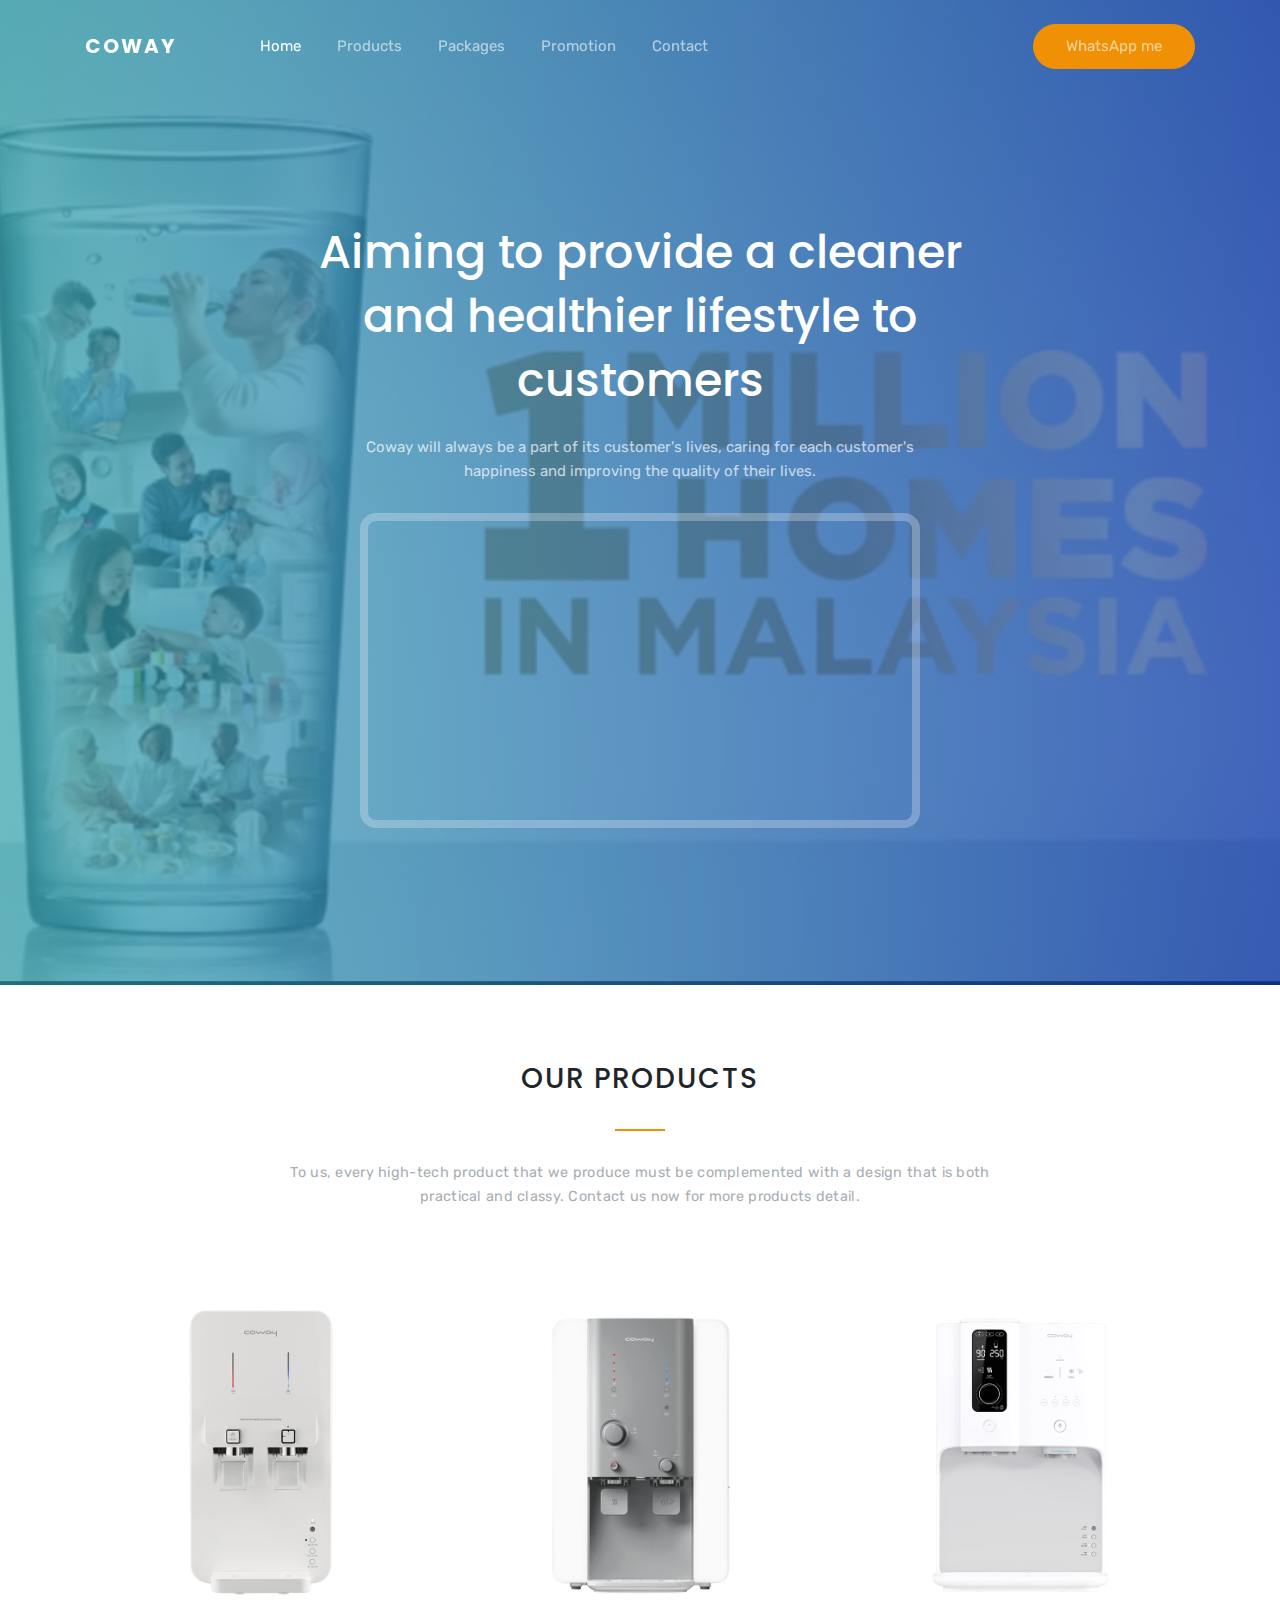
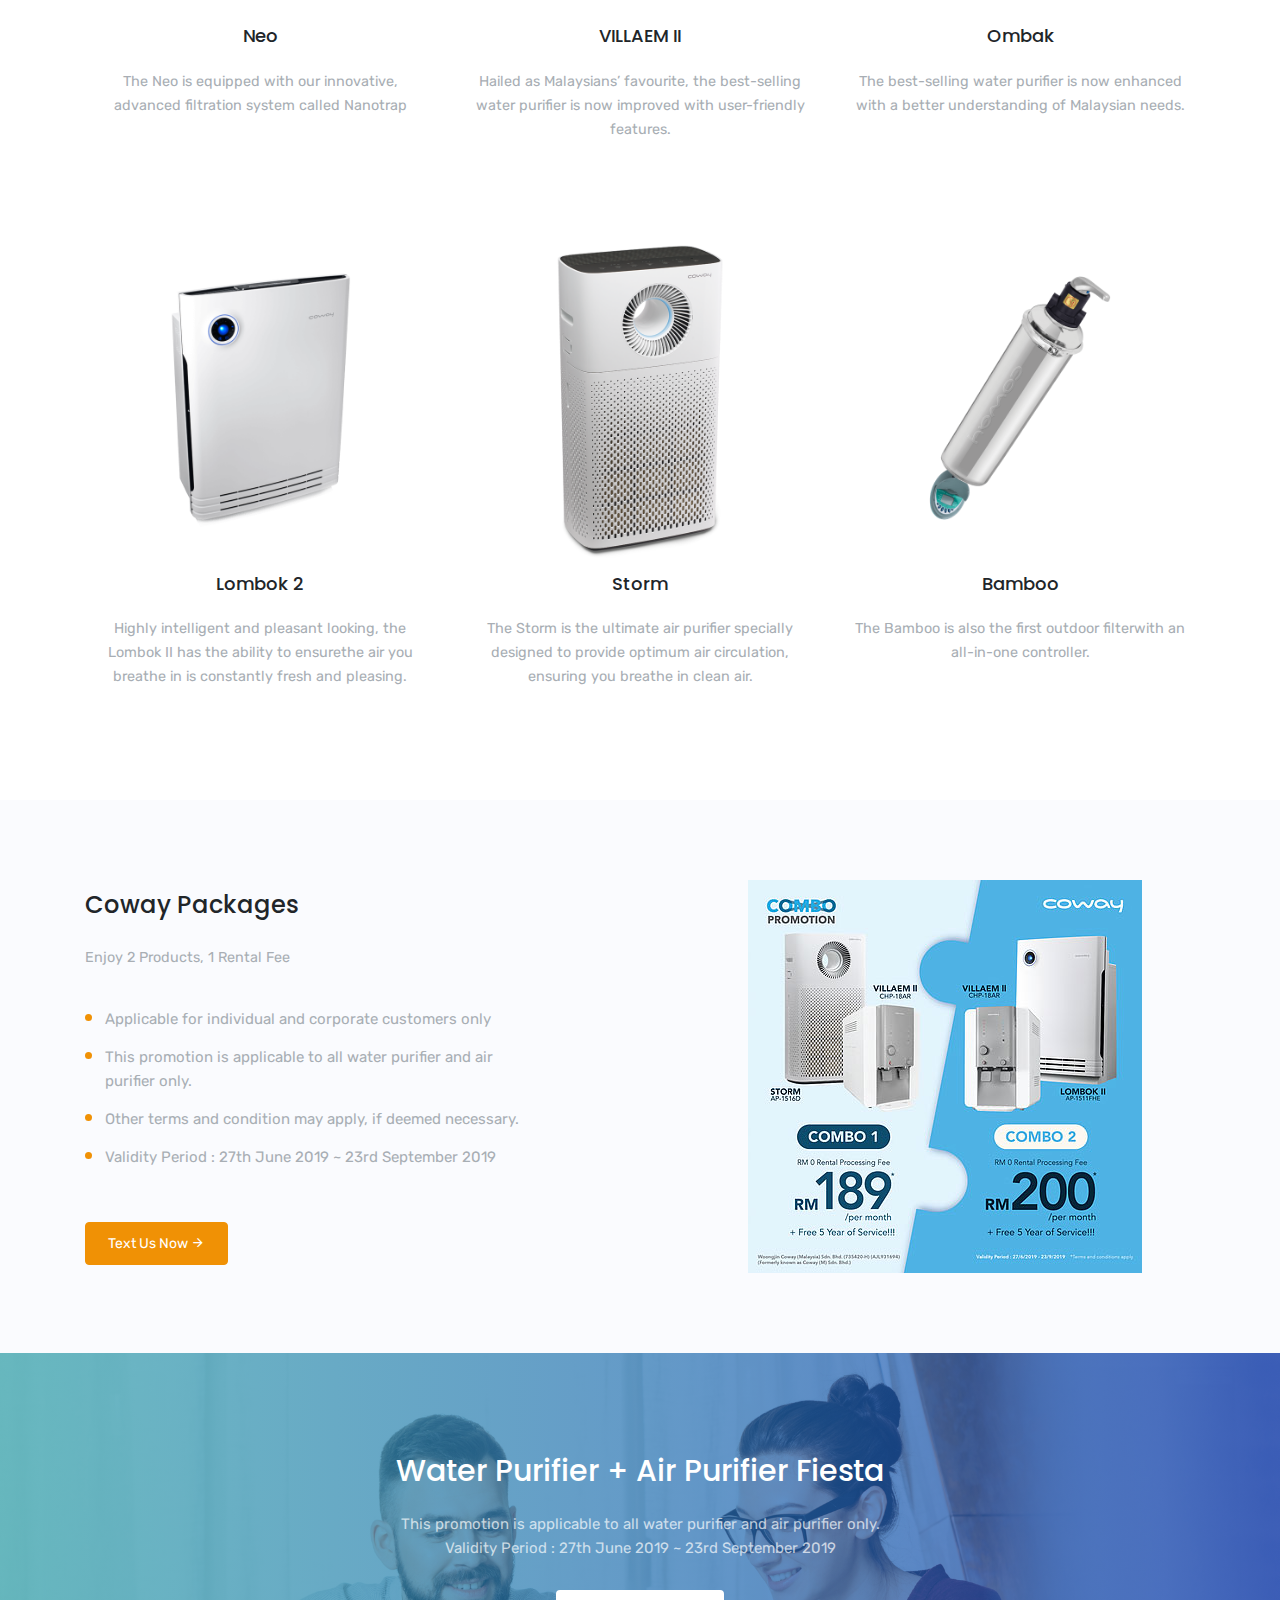
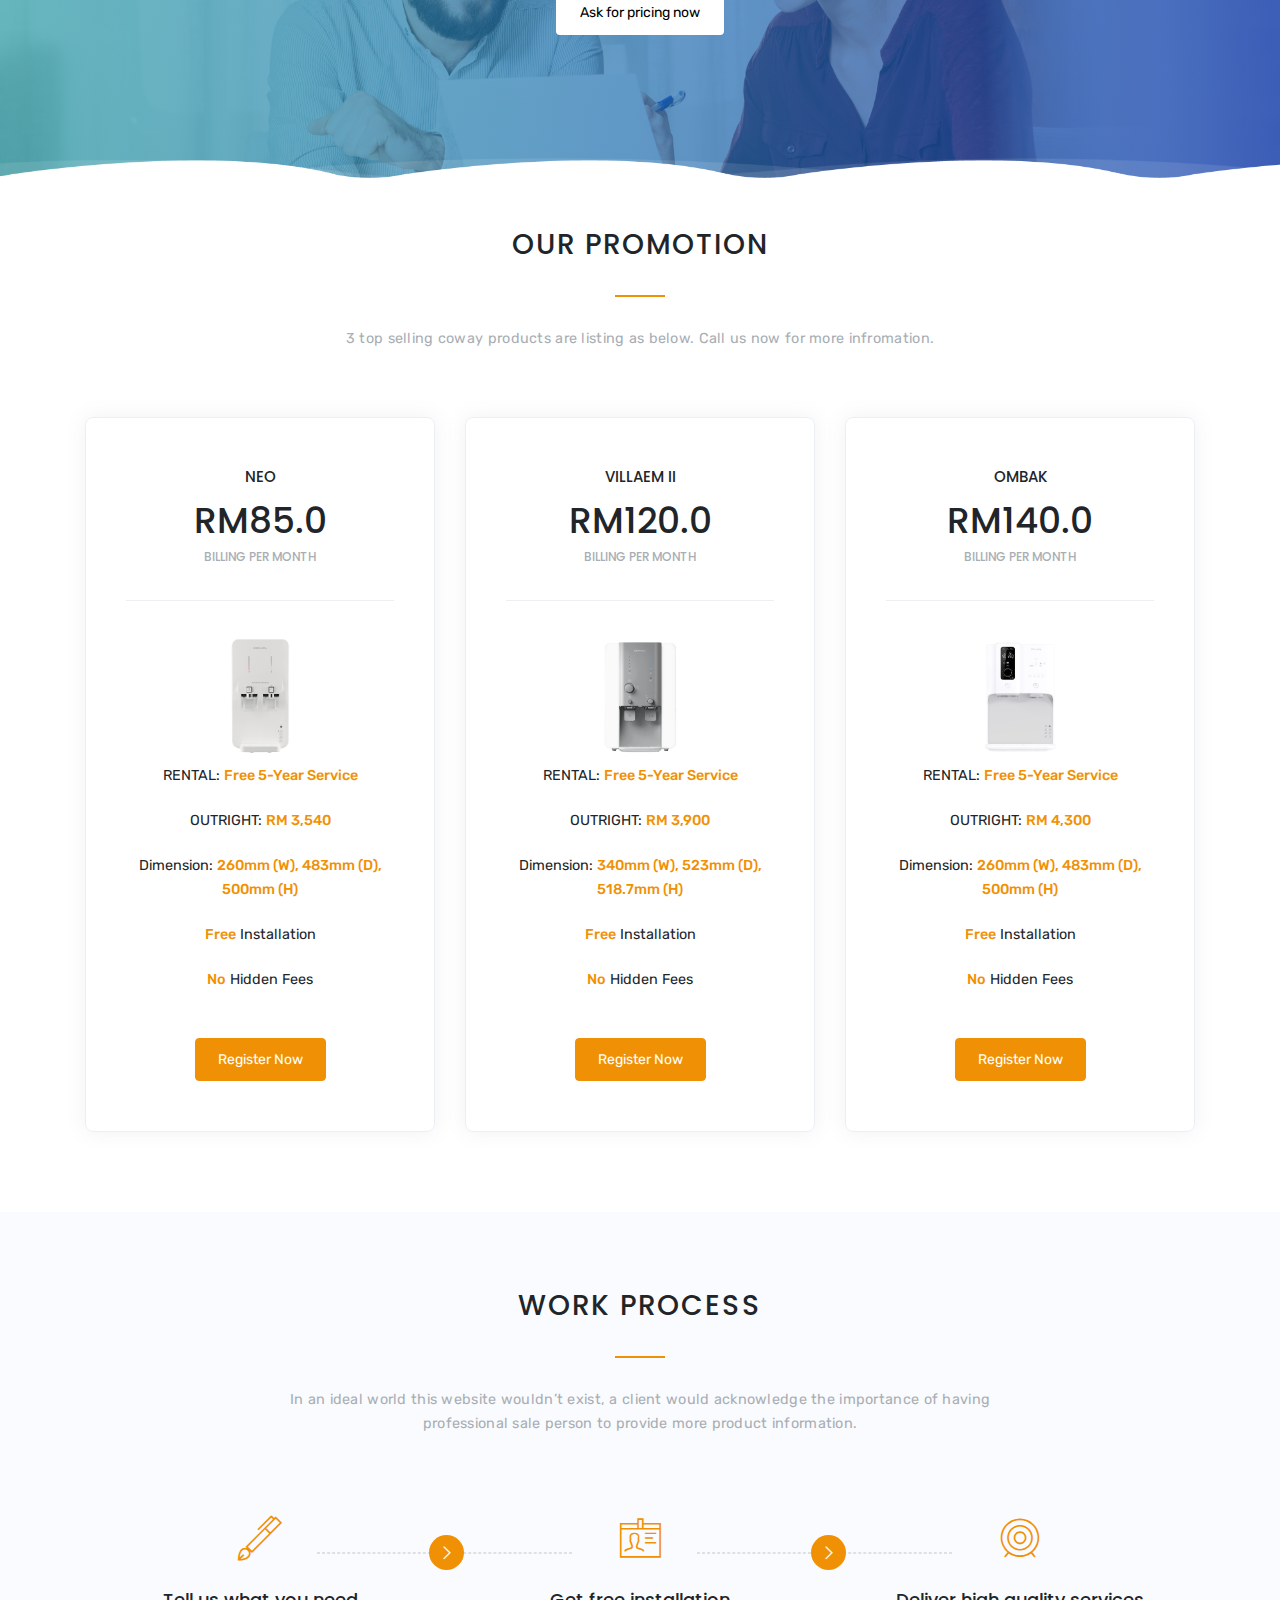
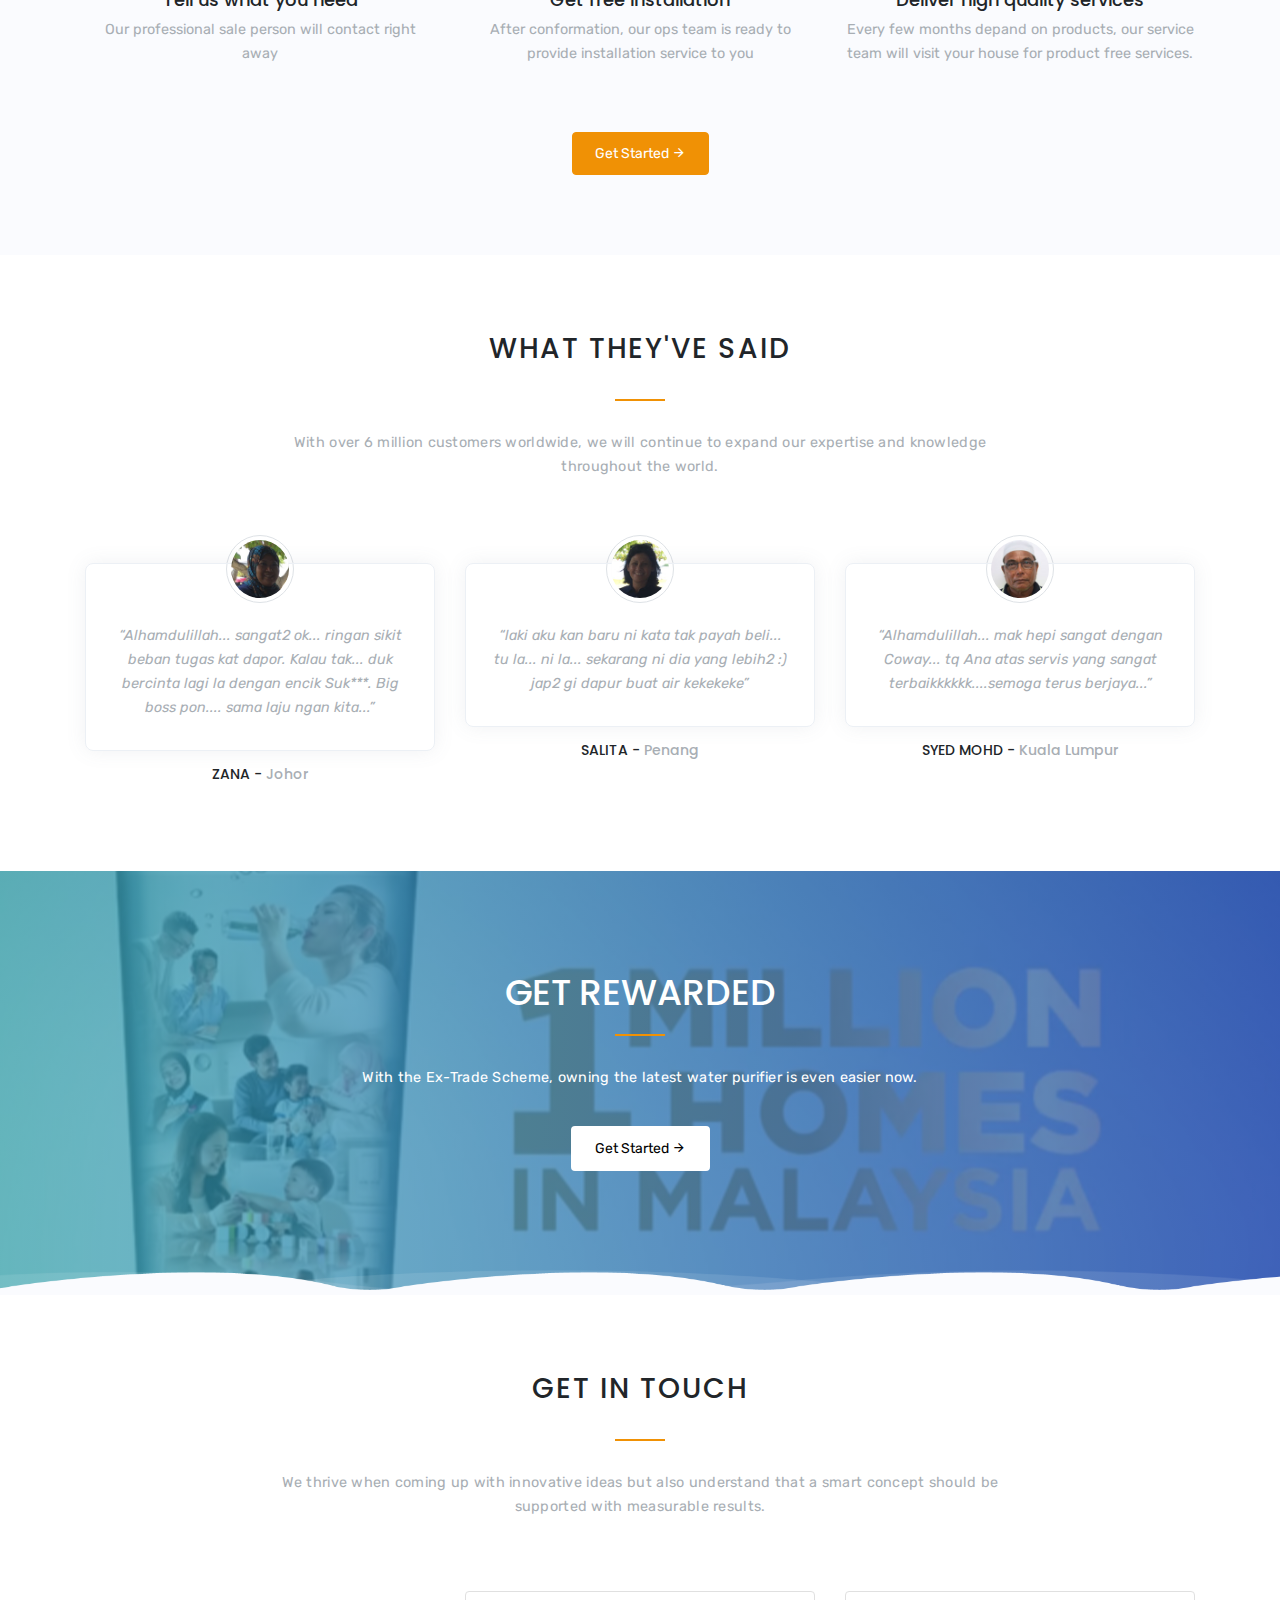
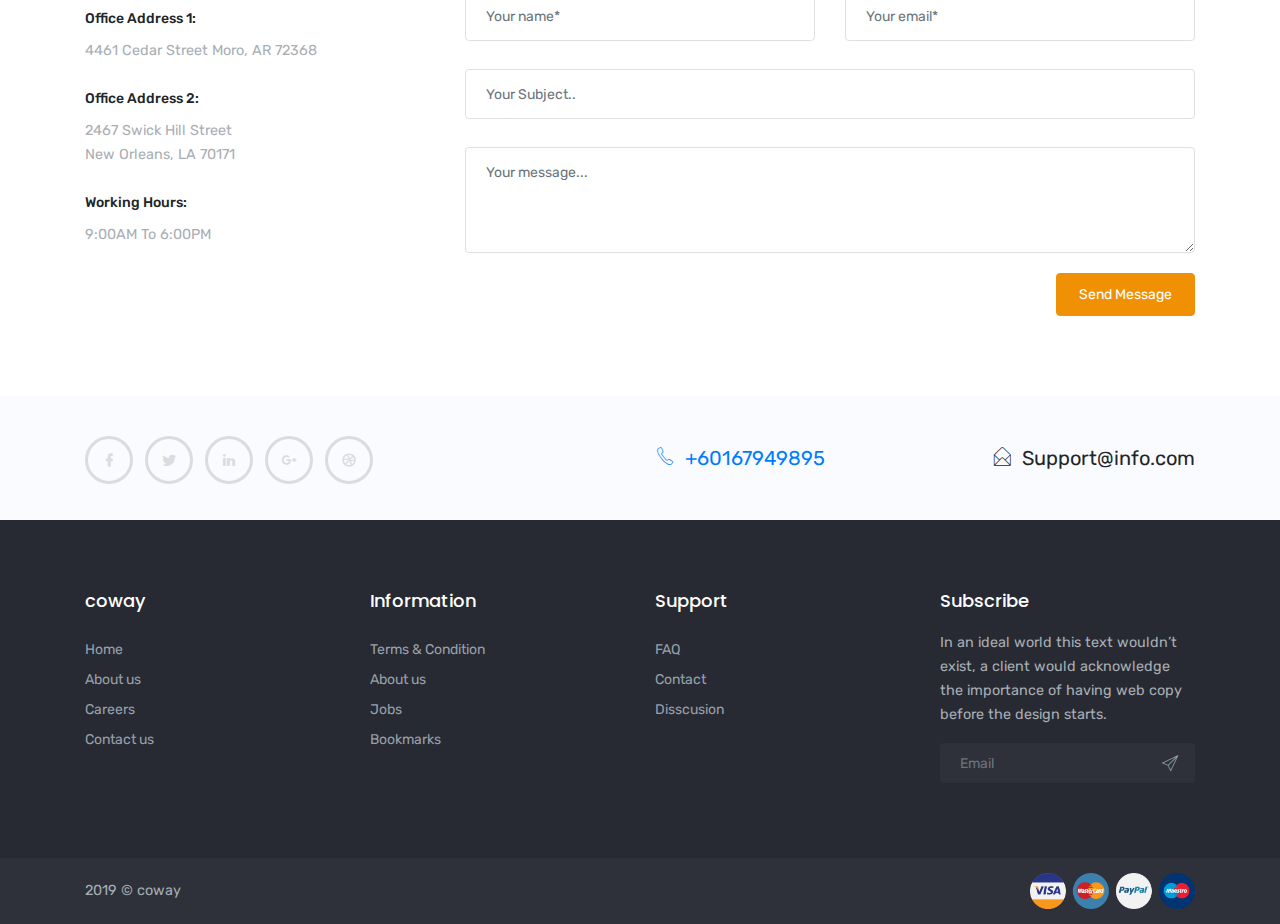
==== commit 28acb7b1: "fix images" ====
--- a/index.html
+++ b/index.html
@@ -120,21 +120,21 @@
                 <div class="row margin-t-30">
                     <div class="col-lg-4 margin-t-20">
                         <div class="services-box text-center hover-effect">
-                            <img src="images/products/coway-neo.png" style="height:20em" />
+                            <img src="images/Products/coway-neo.png" style="height:20em" />
                             <h4 class="padding-t-15">Neo</h4>
                             <p class="padding-t-15 text-muted">The Neo is equipped with our innovative, advanced filtration system called Nanotrap</p>
                         </div>
                     </div>
                     <div class="col-lg-4 margin-t-20">
                         <div class="services-box text-center hover-effect">
-                            <img src="images/products/coway-villaem2-CHP-18AR.png" style="height:20em" />
+                            <img src="images/Products/coway-villaem2-CHP-18AR.png" style="height:20em" />
                             <h4 class="padding-t-15">VILLAEM II</h4>
                             <p class="padding-t-15 text-muted">Hailed as Malaysians’ favourite, the best-selling water purifier is now improved with user-friendly features.</p>
                         </div>
                     </div>
                     <div class="col-lg-4 margin-t-20">
                         <div class="services-box text-center hover-effect">
-                            <img src="images/products/coway-ombak.png" style="height:20em" />
+                            <img src="images/Products/coway-ombak.png" style="height:20em" />
                             <h4 class="padding-t-15">Ombak</h4>
                             <p class="padding-t-15 text-muted">The best-selling water purifier is now enhanced with a better understanding of Malaysian needs.</p>
                         </div>
@@ -143,21 +143,21 @@
                 <div class="row margin-t-30">
                     <div class="col-lg-4 margin-t-20">
                         <div class="services-box text-center hover-effect">
-                            <img src="images/products/coway-lombok2-slider3.png" style="height:20em" />
+                            <img src="images/Products/coway-lombok2-slider3.png" style="height:20em" />
                             <h4 class="padding-t-15">Lombok 2</h4>
                             <p class="padding-t-15 text-muted">Highly intelligent and pleasant looking, the Lombok II has the ability to ensurethe air you breathe in is constantly fresh and pleasing.</p>
                         </div>
                     </div>
                     <div class="col-lg-4 margin-t-20">
                         <div class="services-box text-center hover-effect">
-                            <img src="images/products/coway-storm-slider1.png" style="height:20em" />
+                            <img src="images/Products/coway-storm-slider1.png" style="height:20em" />
                             <h4 class="padding-t-15">Storm</h4>
                             <p class="padding-t-15 text-muted">The Storm is the ultimate air purifier specially designed to provide optimum air circulation, ensuring you breathe in clean air.</p>
                         </div>
                     </div>
                     <div class="col-lg-4 margin-t-20">
                         <div class="services-box text-center hover-effect">
-                            <img src="images/products/coway-bamboo-slider1.png" style="height:20em" />
+                            <img src="images/Products/coway-bamboo-slider1.png" style="height:20em" />
                             <h4 class="padding-t-15">Bamboo</h4>
                             <p class="padding-t-15 text-muted">The Bamboo is also the first outdoor filterwith an all-in-one controller.</p>
                         </div>
@@ -231,7 +231,7 @@
                             <h6 class="text-uppercase text-muted">Billing Per Month</h6>
                             <div class="pricing-border"></div>
                             <div class="plan-features margin-t-30">
-                                <img src="images/products/coway-neo.png" style="height:8em" />
+                                <img src="images/Products/coway-neo.png" style="height:8em" />
                                 <br/>
                                 <p>RENTAL: <b class="text-custom">Free 5-Year Service</b></p>
                                 <p>OUTRIGHT: <b class="text-custom">RM 3,540</b></p>
@@ -249,7 +249,7 @@
                             <h6 class="text-uppercase text-muted">Billing Per Month</h6>
                             <div class="pricing-border"></div>
                             <div class="plan-features margin-t-30">
-                                <img src="images/products/coway-villaem2-CHP-18AR.png" style="height:8em" />
+                                <img src="images/Products/coway-villaem2-CHP-18AR.png" style="height:8em" />
                                 <br/>
                                 <p>RENTAL: <b class="text-custom">Free 5-Year Service</b></p>
                                 <p>OUTRIGHT: <b class="text-custom">RM 3,900</b></p>
@@ -267,7 +267,7 @@
                             <h6 class="text-uppercase text-muted">Billing Per Month</h6>
                             <div class="pricing-border"></div>
                             <div class="plan-features margin-t-30">
-                                <img src="images/products/coway-ombak.png" style="height:8em" />
+                                <img src="images/Products/coway-ombak.png" style="height:8em" />
                                 <br/>
                                 <p>RENTAL: <b class="text-custom">Free 5-Year Service</b></p>
                                 <p>OUTRIGHT: <b class="text-custom">RM 4,300</b></p>
